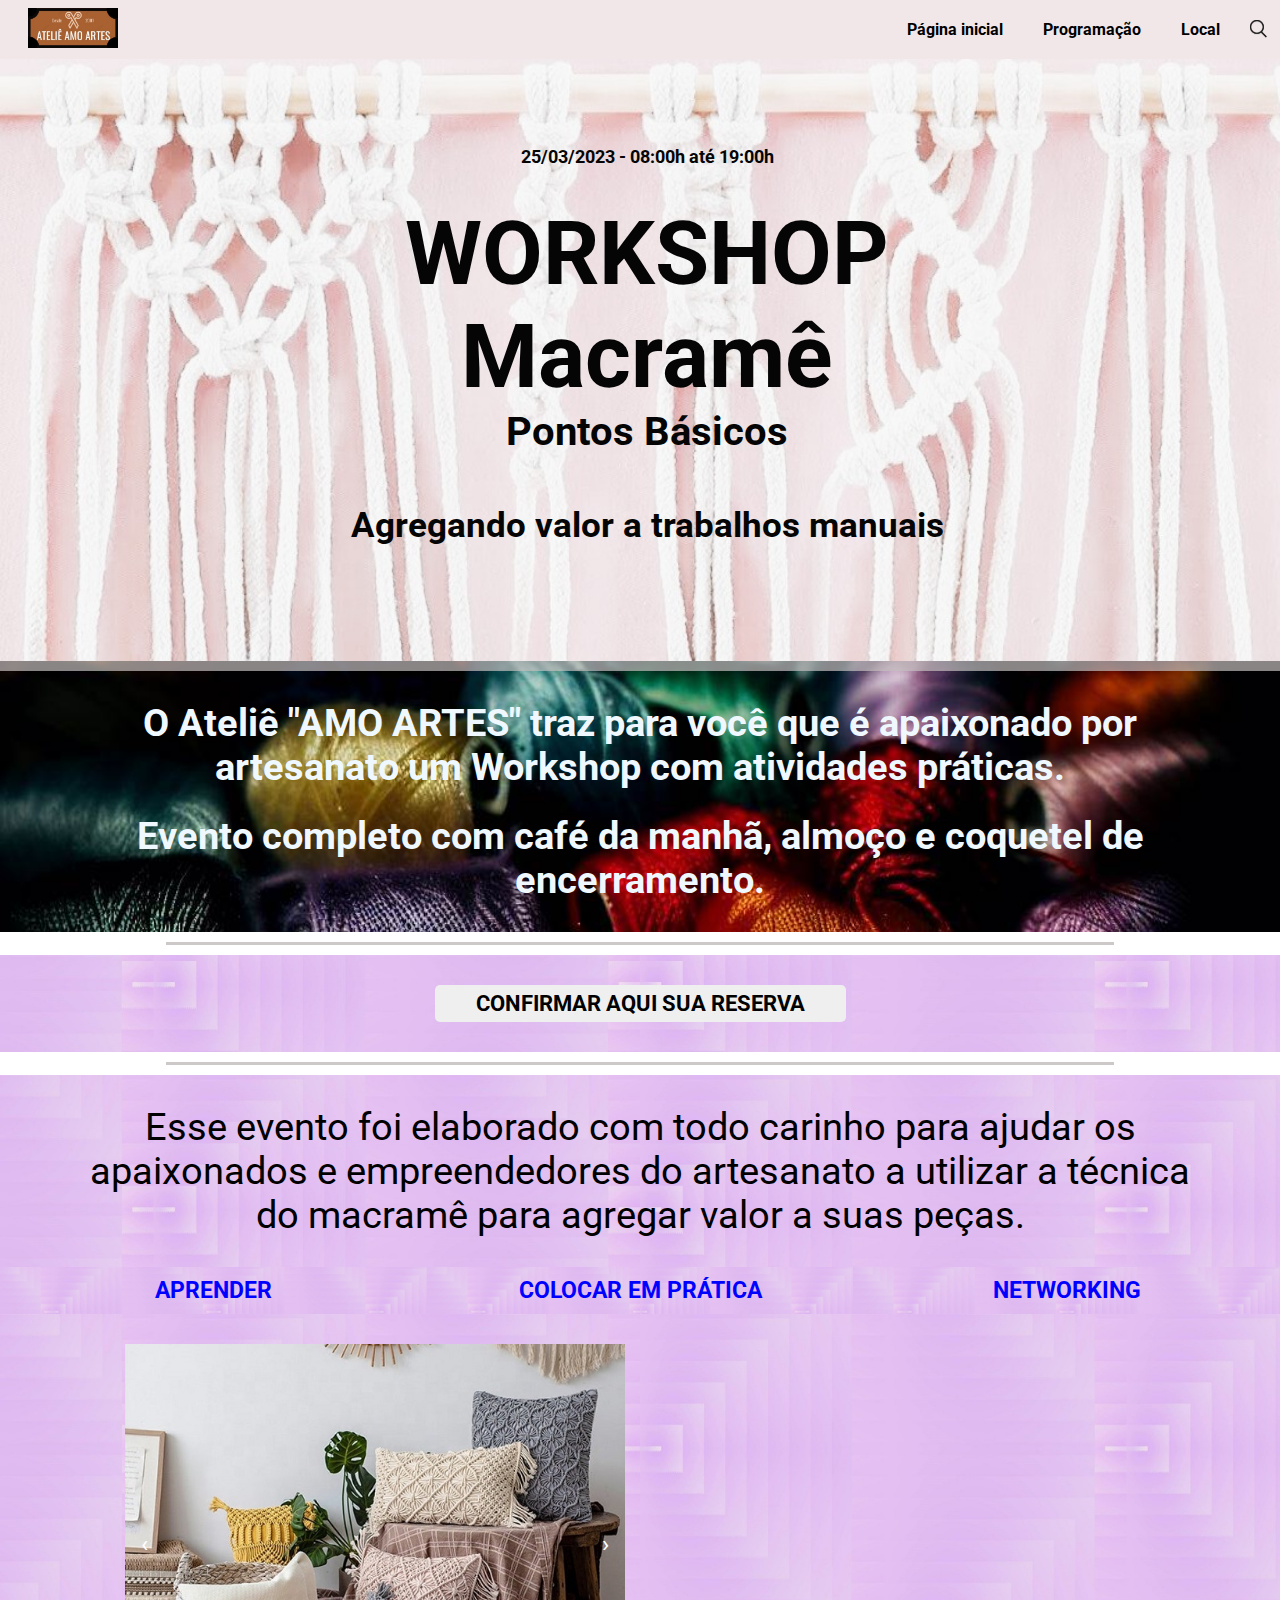
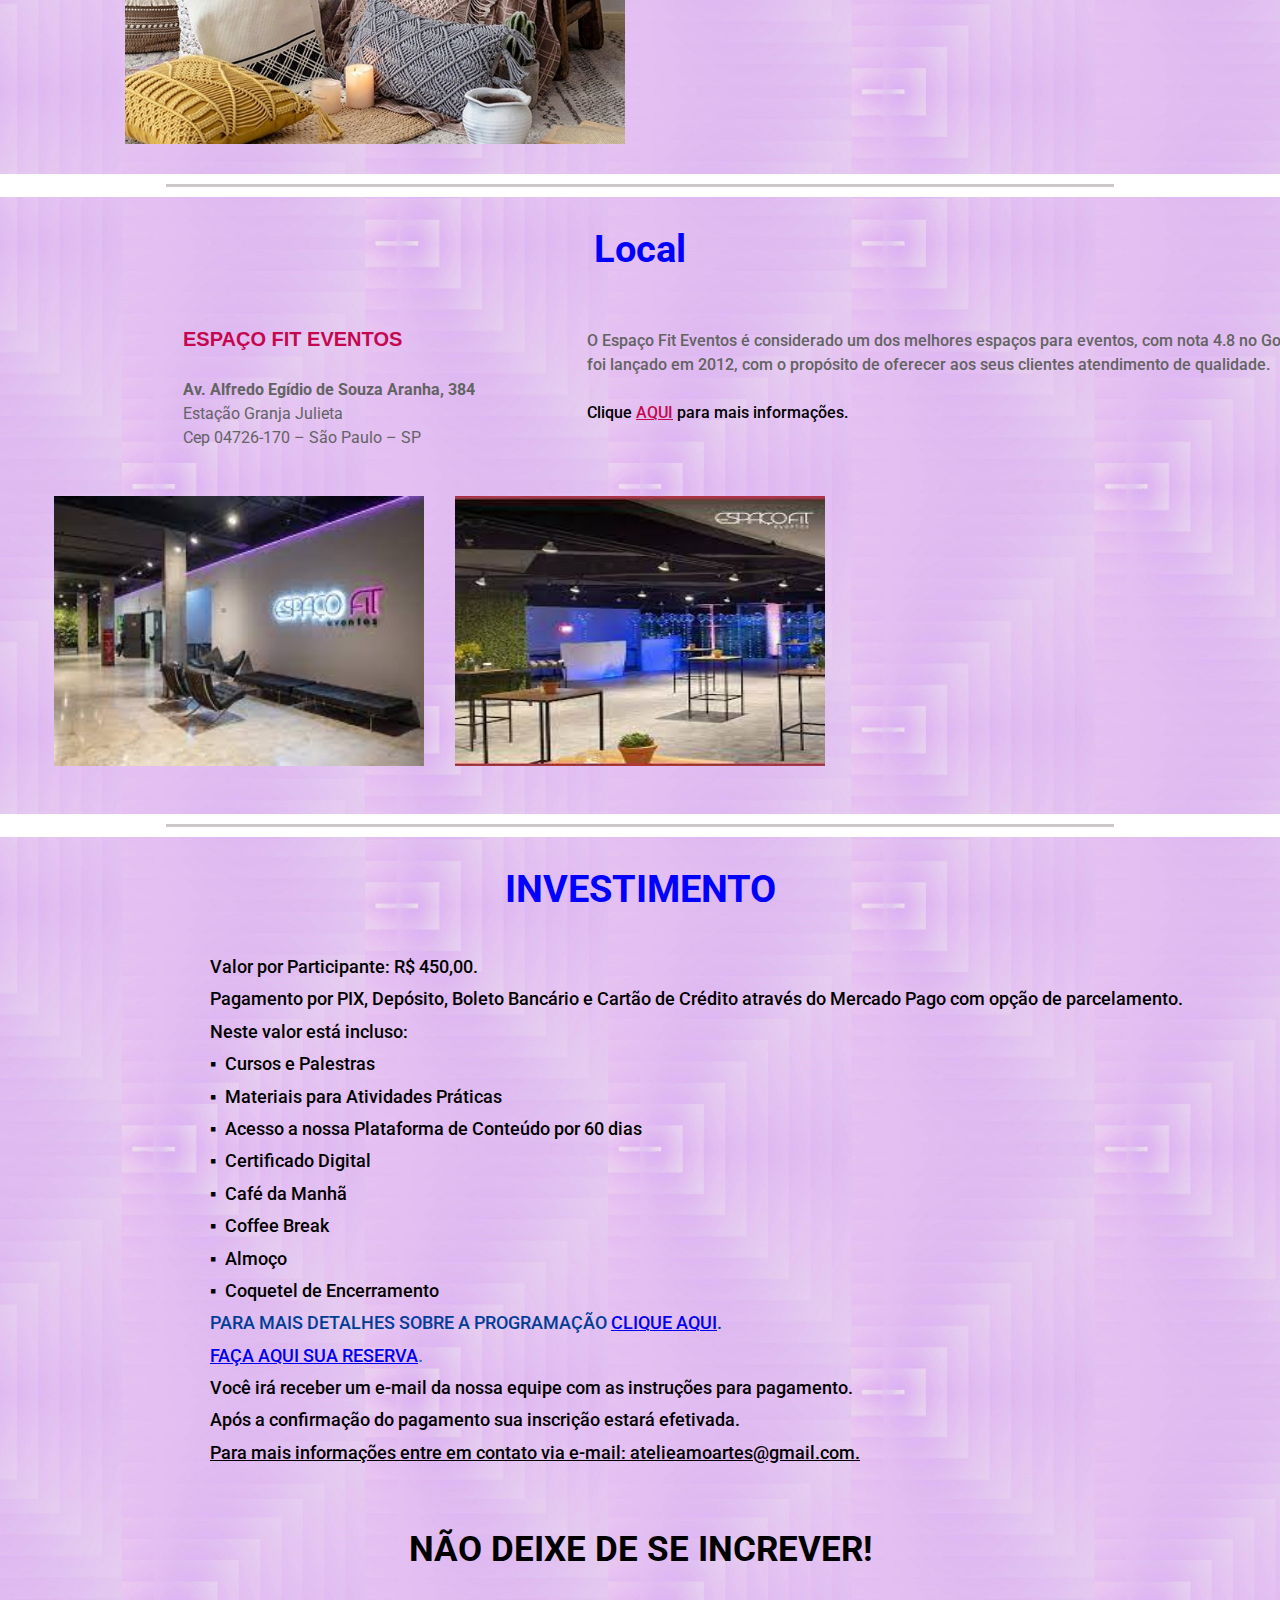
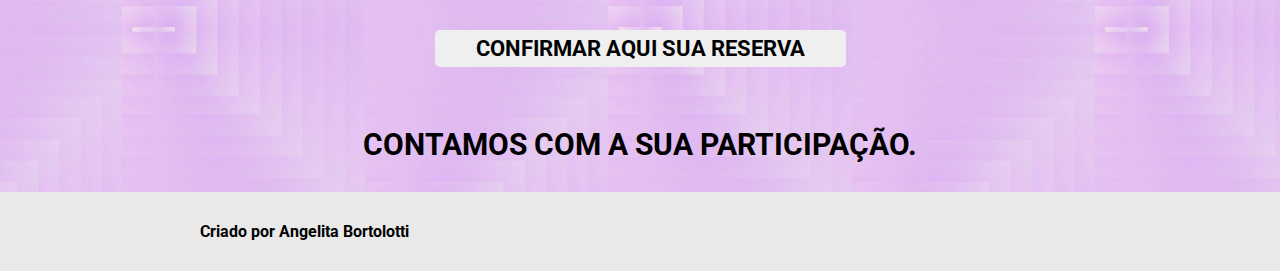
==== index.html @ 6bd465c1 "Update index.html" ====
<!DOCTYPE html>
<html lang="pt-br">
<head>
    <meta charset="UTF-8">
    <meta http-equiv="X-UA-Compatible" content="IE=edge">
    <meta name="viewport" content="width=device-width, initial-scale=1.0">
    <title>workshopmacrame</title>
    <link rel="stylesheet" type="text/css" href="./CSS/CSSindex.css">
    <link rel="preconnect" href="https://fonts.gstatic.com">
    <link href="https://fonts.googleapis.com/css2?family=Roboto:wght@400;700&display=swap" rel="stylesheet">
</head>
    <body>
        <ul class="menu">
          <li class="logo">
            <a href="#"><img src="/Imagem/Logotipo.JPG" alt="Logotipo"></a>
          <li class="lupa">
            <span class="lupaicone"></span>
            <input type="text" class="lupainput" placeholder="Pesquisar">
          </li>
          <li><a href="Index3.html">Local</a></li>
          <li><a href="Index2.html">Programação</a></li>
          <li><a href="#">Página inicial</a></li>
        </ul>
        <script src="/Javascript/IndexMenu.js"></script>
      
      <section>  
        <div class="menu-texto">
          <h4 class="menu-título1">25/03/2023 - 08:00h até 19:00h</h4> 
          <h1 class="menu-título2">WORKSHOP</h1>
          <h1 class="menu-título3">Macramê</h1>
          <h2 class="menu-título4">Pontos Básicos</h2>
          <h3 class="menu-título5">Agregando valor a trabalhos manuais</h3>
        </div>  
      </section>
      
      <section>
        <div class="banner1">
          <p>O Ateliê "AMO ARTES" traz para você que é apaixonado por<br>artesanato um Workshop com atividades práticas.</p>
          <p>Evento completo com café da manhã, almoço e coquetel de<br>encerramento.</p>          
        </div>
      </section>    
      
      <hr>
      
      <section>  
        <div class="banner2">
          <a href="Formulario.html">
          <button class="botao" type="submit">CONFIRMAR AQUI SUA RESERVA</button>
          </a>
        </div>  
      </section>
        
        <hr>
      
      <section>    
        <div class="banner3">
          <p>Esse evento foi elaborado com todo carinho para ajudar os<br>apaixonados e empreendedores do artesanato a utilizar a técnica<br>do macramê para agregar valor a suas peças.</p>
        </div>
       
        <div class="container">
          <div class="title" onclick="toggleContent(1)">APRENDER</div>
          <div class="title" onclick="toggleContent(2)">COLOCAR EM PRÁTICA</div>
          <div class="title" onclick="toggleContent(3)">NETWORKING</div>
        </div>
        
        <div class="content-container">
          <div class="content" id="content1">
            <div class="content-inner">
              <img src="/Imagem/Aprender.JPG" alt="Aprender" class="Aprender">
              <p style="text-decoration: underline;">VAMOS APRENDER OS 7 PRINCIPAIS PONTOS DE MACRAMÊ E COMO APLICAR NO SEU ARTESANATO.</p>
              <br>
              <p>1) Laçada inicial e nó cabeça</p>
              <p>2) Nó duplo, chato ou quadrado</p>
              <p>3) Nó Festonê</p>
              <p>4) Nó meio engate alternante</p>
              <p>5) Nó espiral</p>
              <p>6) Nó infinito</p>
              <p>7) Nó cruzado</p>
            </div>
          </div>
        
          <div class="content" id="content2">
            <div class="content-inner">
              <img src="/Imagem/Pratica.JPG" alt="Pratica" class="Pratica">
              <p style="text-decoration: underline;">VAMOS COLOCAR EM PRÁTICA CADA UM DOS PONTOS. SERÁ DISPONIBILIZADO MATERIAL E MONITORES ESTARÃO DISPONÍVEIS PARA AUXILIÁ-LOS.</p>
              <br>
              <p>VOCÊ TAMBÉM TERÁ ACESSO A UM PORTIFÓLIO ON-LINE COM FOTOS E MATERIAIS DE SUPORTE GRATUITAMENTE PARA CONSULTA E DOWNLOAD DURANTE 60 DIAS.</p>
              <br>
              <p>SERÁ DISPONIBILIZADO UM LINK POR E-MAIL PARA DOWNLOAD DA GRAVAÇÃO DO WORKSHOP.</p>
            </div>
          </div>
        
          <div class="content" id="content3">
            <div class="content-inner">
              <img src="/Imagem/Networking.JPG" alt="Networking" class="Networking">
              <p style="text-decoration: underline;">NESSE EVENTO VOCÊ TERÁ A OPORTUNIDADE DE CONHECER PESSOAS COM O MESMO INTERESSE EM COMUM.</p>
              <br>
              <p>OS PARTICIPANTES TEM A OPORTUNIDADE DE INTERAGIR, DIVIDINDO CONHECIMENTOS ESCLARECENDO DÚVIDAS E NA TROCA DE EXPERIÊNCIAS.</p>
              <br>
              <p>NOSSO OBJETIVO E FAZER DESSE EVENTO UM DIA MUITO AGRADÁVEL E PRODUTIVO.</p>
            </div>
          </div>
        </div>  
      
      <div class="containerfotos">
         <div class="image-container">
          <div class="image-frame">
              <img src="/Imagem/Mostruario1.jpg" alt="Mostruario1" id="Mostruario1" class="active">
              <img src="/Imagem/Mostruario2.jpg" alt="Mostruario2" id="Mostruario2">
              <img src="/Imagem/Mostruario3.jpg" alt="Mostruario3" id="Mostruario3">
              <img src="/Imagem/Mostruario4.jpg" alt="Mostruario4" id="Mostruario4">
              <img src="/Imagem/Mostruario5.jpg" alt="Mostruario5" id="Mostruario5">
              <img src="/Mostruario6.jpg" alt="Mostruario6" id="Mostruario6">
              <button id="previousButton" class="arrow-button">&#8249;</button>
              <button id="nextButton" class="arrow-button">&#8250;</button>
          </div>
         </div>   
          <div class="video-frame">
              <iframe width="500" height="400" src="https://www.youtube.com/embed/BtySaFQrBzg" frameborder="0" allow="accelerometer; autoplay; encrypted-media; gyroscope; picture-in-picture" allowfullscreen></iframe>
          </div>
      </div>
  
      
      </section>
      
        <hr>

      <section>
        <div class="banner4">
          <h2 style="color: blue;font-size: 38px;text-align: center;">Local</h2>
        
         <table> 
          <tr class="localizacao-container">
           <td class="localizacao1">
            <h4>ESPAÇO FIT EVENTOS</h4>
            <br>
            <p1>Av. Alfredo Egídio de Souza Aranha, 384</p1>
            <p>Estação Granja Julieta</p>
            <p>Cep 04726-170 – São Paulo – SP</p>
           </td>

           <td class="localizacao2">
            <p>O Espaço Fit Eventos é considerado um dos melhores espaços para eventos, com nota 4.8 no Google, foi lançado em 2012, com o propósito de oferecer aos seus clientes atendimento de qualidade.</p>
            <br>
            <p2>Clique <a href="Index3.html">AQUI</a> para mais informações.</p2>
           </td>
          </tr>
        </table>

          <div class="localfotos">
           <img src="/Imagem/Local1.jfif" alt="Local1" id="Local1">
           <img src="/Imagem/Local2.jfif" alt="Local2" id="Local2">
           <iframe src="https://www.google.com/maps/embed?pb=!1m18!1m12!1m3!1d3655.246444810152!2d-46.716791385020784!3d-23.631343684648257!2m3!1f0!2f0!3f0!3m2!1i1024!2i768!4f13.1!3m3!1m2!1s0x94ce517d424d4467%3A0x6091ed3703aaf0c4!2sEspa%C3%A7o%20Fit%20Eventos%20-%20Na%C3%A7%C3%B5es%20Unidas!5e0!3m2!1spt-BR!2sbr!4v1686802583160!5m2!1spt-BR!2sbr" width="600" height="450" style="border:0;" allowfullscreen="" loading="lazy" referrerpolicy="no-referrer-when-downgrade" id="mapa1"></iframe>
          </div> 

        </div>
        
      </section>
        <hr>  
      <section>  
        <div class="banner5">
          <h2>INVESTIMENTO</h2>
         <div class="bannertexto5"> 
          <p>Valor por Participante: R$ 450,00.</p>
          <p>Pagamento por PIX, Depósito, Boleto Bancário e Cartão de Crédito através do Mercado Pago com opção de parcelamento.</p>
          <p>Neste valor está incluso:</p>
          <p><span class="marker">Cursos e Palestras</span></p>
          <p><span class="marker">Materiais para Atividades Práticas</span></p>
          <p><span class="marker">Acesso a nossa Plataforma de Conteúdo por 60 dias</span></p>
          <p><span class="marker">Certificado Digital</span></p>
          <p><span class="marker">Café da Manhã</span></p>
          <p><span class="marker">Coffee Break</span></p>
          <p><span class="marker">Almoço</span></p>
          <p><span class="marker">Coquetel de Encerramento</span></p>
          <p><span class="p1">PARA MAIS DETALHES SOBRE A PROGRAMAÇÃO <a href="Index2.html">CLIQUE AQUI</a>.</span></p>
          <p><span class="p2"><a href="Formulario.html">FAÇA AQUI SUA RESERVA</a>.</span></p>
          <p>Você irá receber um e-mail da nossa equipe com as instruções para pagamento.</p>
          <p>Após a confirmação do pagamento sua inscrição estará efetivada.</p>
          <p><span class="p3">Para mais informações entre em contato via e-mail: atelieamoartes@gmail.com.</span></p>
         </div> 
        </div>
      </section>
      
      <section>
        <div class="banner6">
          <h5>NÃO DEIXE DE SE INCREVER!</h5>
          <div class="banner2">
            <a href="Formulario.html">
            <button class="botao" type="submit">CONFIRMAR AQUI SUA RESERVA</button>
            </a>
          </div>
          <h6>CONTAMOS COM A SUA PARTICIPAÇÃO.</h6>
        </div>  
      </section>

      <section>
        <div class="author">
            <h5>Criado por Angelita Bortolotti</h6>
        </div>
      </section>
      
    </body>
</html>
---- CSS/CSSindex.css ----
@import url("https://fonts.googleapis.com/css2?family=Roboto:ital,wght@0,100;0,300;0,400;0,500;0,700;0,900;1,100;1,300;1,400;1,500;1,700;1,900&display=swap");

*{
    margin: 0;
    font-family: 'Roboto', Arial;
}

ul.menu {
    list-style-type: none;
    padding: 0;
    overflow: hidden;
    position: fixed;
    top: 0;
    width: 100%;
    z-index: 9999;
    background-color:#f1e7e8;
    transition: background-color 0.3s ease;
}

ul.menu li {
    float: right;
}
  
ul.menu li a {
    color: #000000;
    display: block;
    text-align: center;
    padding: 20px 20px;
    text-decoration: none;
    font-family: 'Roboto', sans-serif;
    font-weight: bold;
    transition: color 0.3s ease;
}

ul.menu.scrolled li a {
    color: #ffffff;
}
  
ul.menu li.logo {
    float: left;
    padding: 0;
}

ul.menu li.logo a {
    padding: 0;
}

ul.menu li.logo img {
    display: inline-block;
    max-height: 40px;
    max-width: auto;
    padding: 8px 0px 8px 28px;
    vertical-align: middle
}

.lupa {
    display: flex;
    align-items: center;
    margin-right: 10px;
    margin-left: 10px;
    margin-top: 20px;
}

.lupaicone {
    width: 20px;
    height: 20px;
    font-weight: bold;
    background-image: url(/Imagem/Lupa.png);
    background-size: cover;
    cursor: pointer;
}

.lupainput {
    display: none;
    width: 300px;
    padding: 5px;
}

.lupa.active .lupainput {
    display: inline-block;
}


.menu-texto {
    margin-top: 51px;
    padding: 95px 0px 115px 14px;
    background-image: url("/Imagem/BackgroundMenu.jpg");
    background-size: cover;
    position: relative;
    text-align: center;
    color: #050505;
    font-family: 'Roboto', sans-serif;
    font-weight: bold;
    line-height: normal;
}

.menu-título1 {
    font-size: 18px;
    margin-bottom: 35px;
}  

.menu-título2 {
    font-size: 88px;
}

.menu-título3 {
    font-size: 88px;
}

.menu-título4 {
    font-size: 40px;
    margin-bottom: 50px;
}

.menu-título5 {
    font-size: 35px;
}

.banner1 {
    border-top: 10px solid #c4bfbfb2;
    width: 100%;
    list-style-type: none;
    background-image: url("/Imagem/Fundo2.jpeg");
    background-position: center;
    text-align: center;
    background-size: cover;
    font-size: 38px;
    font-weight: bold;
    color:aliceblue;
    padding: 30px 0px 5px 0px;
    line-height: normal;
}

.banner1 p {
  margin-bottom: 25px;
}

.banner2 {
    text-align: center;
    padding: 30px 0px 30px 0px;
    background-image: url("/Imagem/Fundo3.jpg");
    background-position: center;
    background-size: cover;
}

.botao {
  display: inline-block;
  font-size: 22px;
  border: 1px solid transparent;
  padding: 5px 40px 5px 40px;
  border-radius: 5px;
  font-weight: bold;
  cursor: pointer;
  transition: box-shadow 0.3s ease;
}

.botao:hover {
  box-shadow: 0 4px 8px rgba(0, 0, 0, 0.2);
}

.banner3 {
    padding: 30px;
    text-align: center;
    font-size: 38px;
    line-height: normal;
    background-image: url("/Imagem/Fundo3.jpg");
    background-size: cover;
          
}

.container {
    display: flex;
}
  
  .title {
    flex: 1;
    padding: 10px;
    text-align: center;
    font-size: 17pt;
    color: #0000ff;
    font-family: 'Roboto', sans-serif;
    font-weight: bold;
    vertical-align: baseline;
    background-image: url("/Imagem/Fundo3.jpg");
    background-size: cover;
    cursor: pointer;
}
  
.content-container {
    display: flex;
    justify-content: space-between;
}
  
.content {
    flex: 1;
    padding: 10px;
    text-align: left;
    background-image: url("/Imagem/Fundo3.jpg");
    background-size: cover;
    display: none;
}
  
  .content-inner {
    max-width: 100%; /* Define a largura máxima para que o conteúdo não ultrapasse o espaço do título */
}

.containerfotos {
    display: flex;
    justify-content: center;
    align-items: center;
    background-image: url("/Imagem/Fundo3.jpg");
    background-size: cover;
    padding: 30px;
}

.image-container,
.video-container {
    margin-right: 30px;
}

.image-frame {
    width: 500px;
    height: 400px;
    position: relative;
    overflow: hidden;
}

.image-frame img {
    display: none;
    width: 100%;
    height: 100%;
    object-fit: cover;
}

.image-frame img.active {
    display: block;
}

#previousButton,
#nextButton {
    position: absolute;
    top: 50%;
    transform: translateY(-50%);
    background-color: transparent;
    border: none;
    font-size: 24px;
    color: white;
    cursor: pointer;
}

#previousButton {
    left: 10px;
}

#nextButton {
    right: 10px;
}

.video-frame {
    width: 500px;
    height: 400px;
}

.arrow-button {
    cursor: pointer;
}

.banner4 {
    list-style-type: none;
    text-align: center;
    overflow: hidden;
    line-height: normal;
    background-image: url("/Imagem/Fundo3.jpg");
    background-position: center;
    background-size: cover;
    font-size: 20px;
    padding: 30px;
}

table {
    width: 1300px;
    height: 100px;
    padding: 50px 0px 30px 150px;
}

.localizacao1 {
    width: 400px;
    color: #636363;
    font-family: Roboto, Arial;
    font-size: 16px;
    text-align: left;
    vertical-align: text-top;
    line-height: 1.5;
}

.localizacao1 h4 {
    color: #c4074e;
    font-family: Arial;
    font-size: 20px;
    font-weight: 700;
}

.localizacao1 p1 {
    font-weight: 700;
}

.localizacao2 {
    text-align: left;
    color: #636363;
    font-family: Roboto, Arial;
    font-size: 16px;
    font-weight: 500;
    line-height: 1.5;
    vertical-align: text-top;
}

.localizacao2 p2 {
    color: #000000;
}

.localizacao2 p2 a {
    color: #c4074e; 
}

#mapa1,
#Local1,
#Local2  {
    width: 370px;
    height: 270px;
    padding: 13px;
}

.banner5 {
    list-style-type: none;
    text-align: left;
    overflow: hidden;
    background-image: url("/Imagem/Fundo3.jpg");
    background-position: center;
    background-size: cover;
    font-size: 16px;
    padding: 30px;
}

.banner5 h2 {
    color: blue;
    font-size: 38px;
    text-align: center;
    margin-bottom: 40px;
}
 
.bannertexto5 {
    color:#000000;
    font-size: 18px;
    text-align: left;
    font-family: Roboto, Arial;
    font-weight: 500;
    padding: 0px 0px 0px 180px;
    line-height: 1.8;
}

.marker::before {
    content: "▪";
    margin-right: 0.5em;
}

.p1 {
    color:#003e96
}

.p2 {
    color:#1e73be
}

.p3 {
    text-decoration: underline
}

.banner6 {
    list-style-type: none;
    text-align: center;
    overflow: hidden;
    line-height: normal;
    background-image: url("/Imagem/Fundo3.jpg");
    background-position: center;
    background-size: cover;
    font-family: Roboto, Arial;
    font-weight: 700;
}

.banner6 h5 {
    font-size: 35px;
    padding: 30px 0px 30px 0px;
}

.banner6 h6 {
    font-size: 30px;
    padding: 30px 0px 30px 0px;
}

hr {
    border: 5px;
    border-top: 3px solid #c4bfbfd6;
    width: 74%;
    margin: 10px auto;
}

.author {
    font-size: 19px;
    text-align: left;
    padding: 30px 200px 30px 200px;
    background-color: #e9e9e9;
}
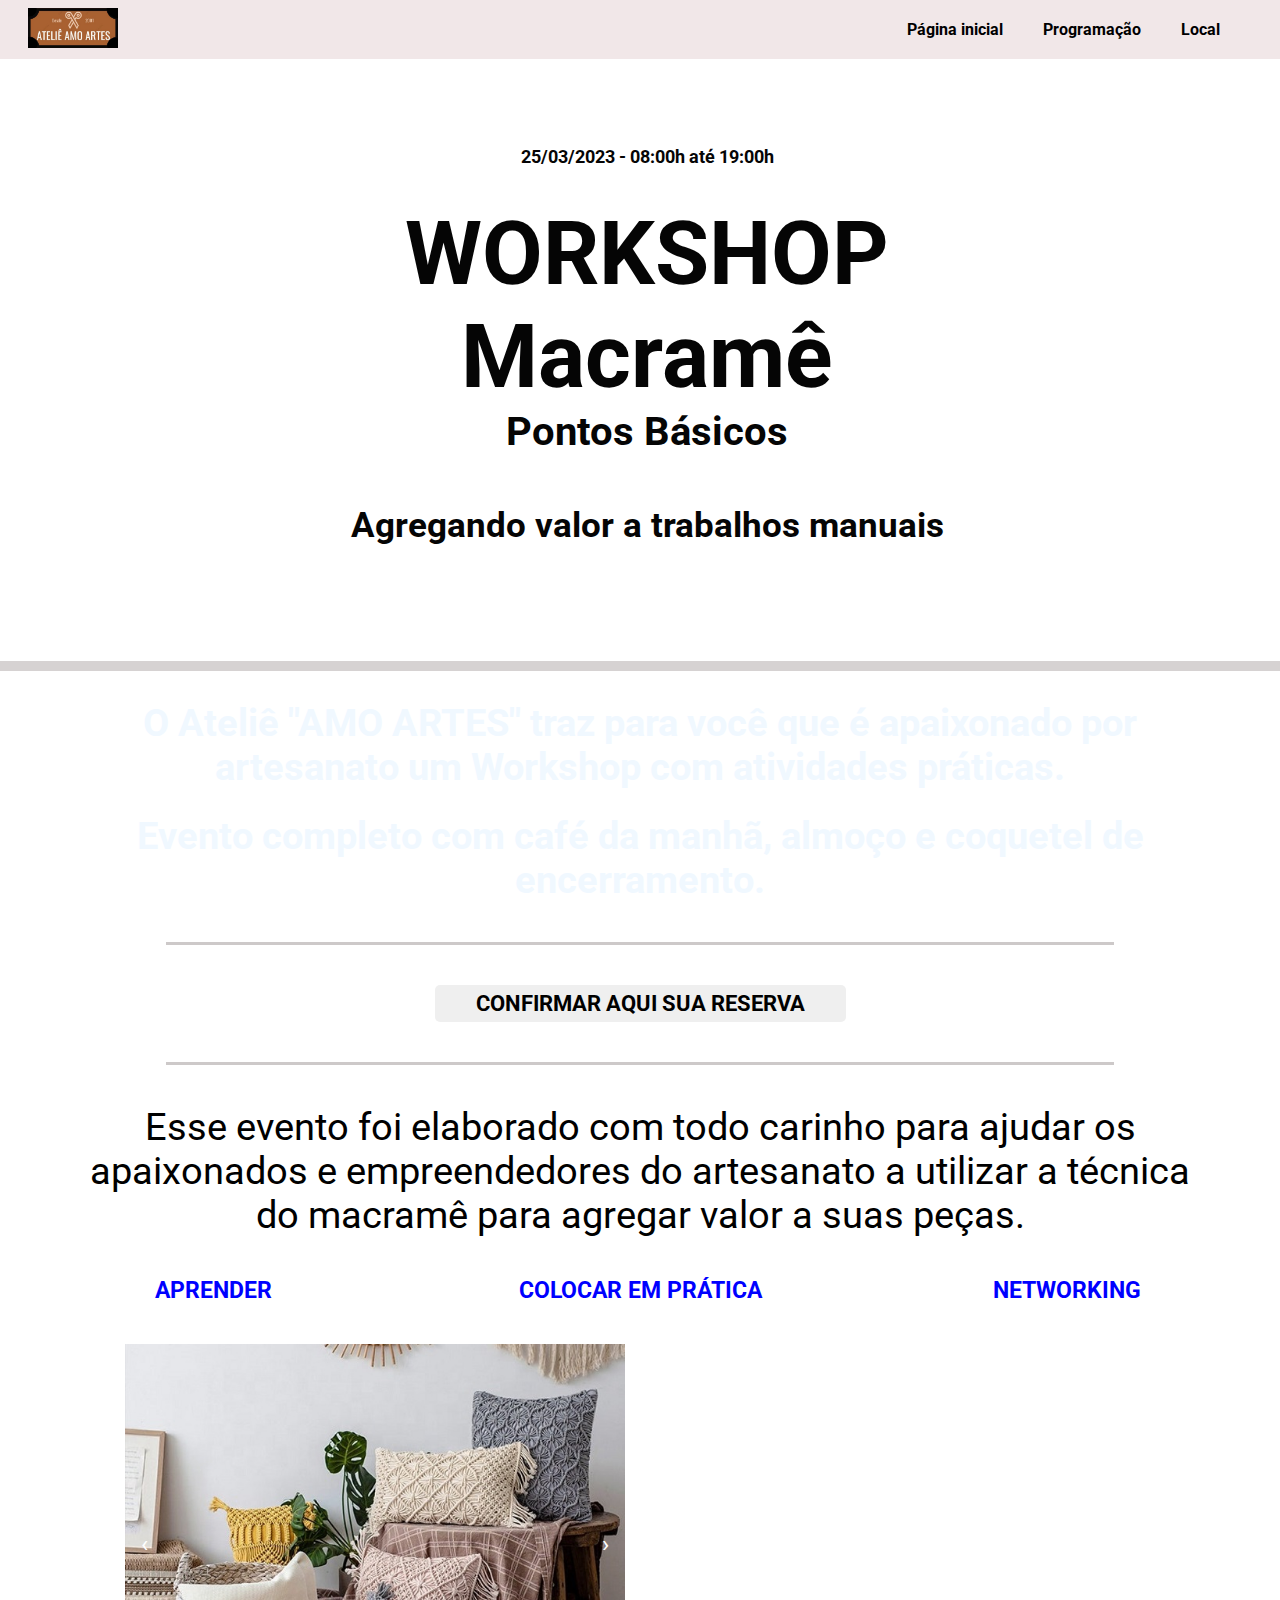
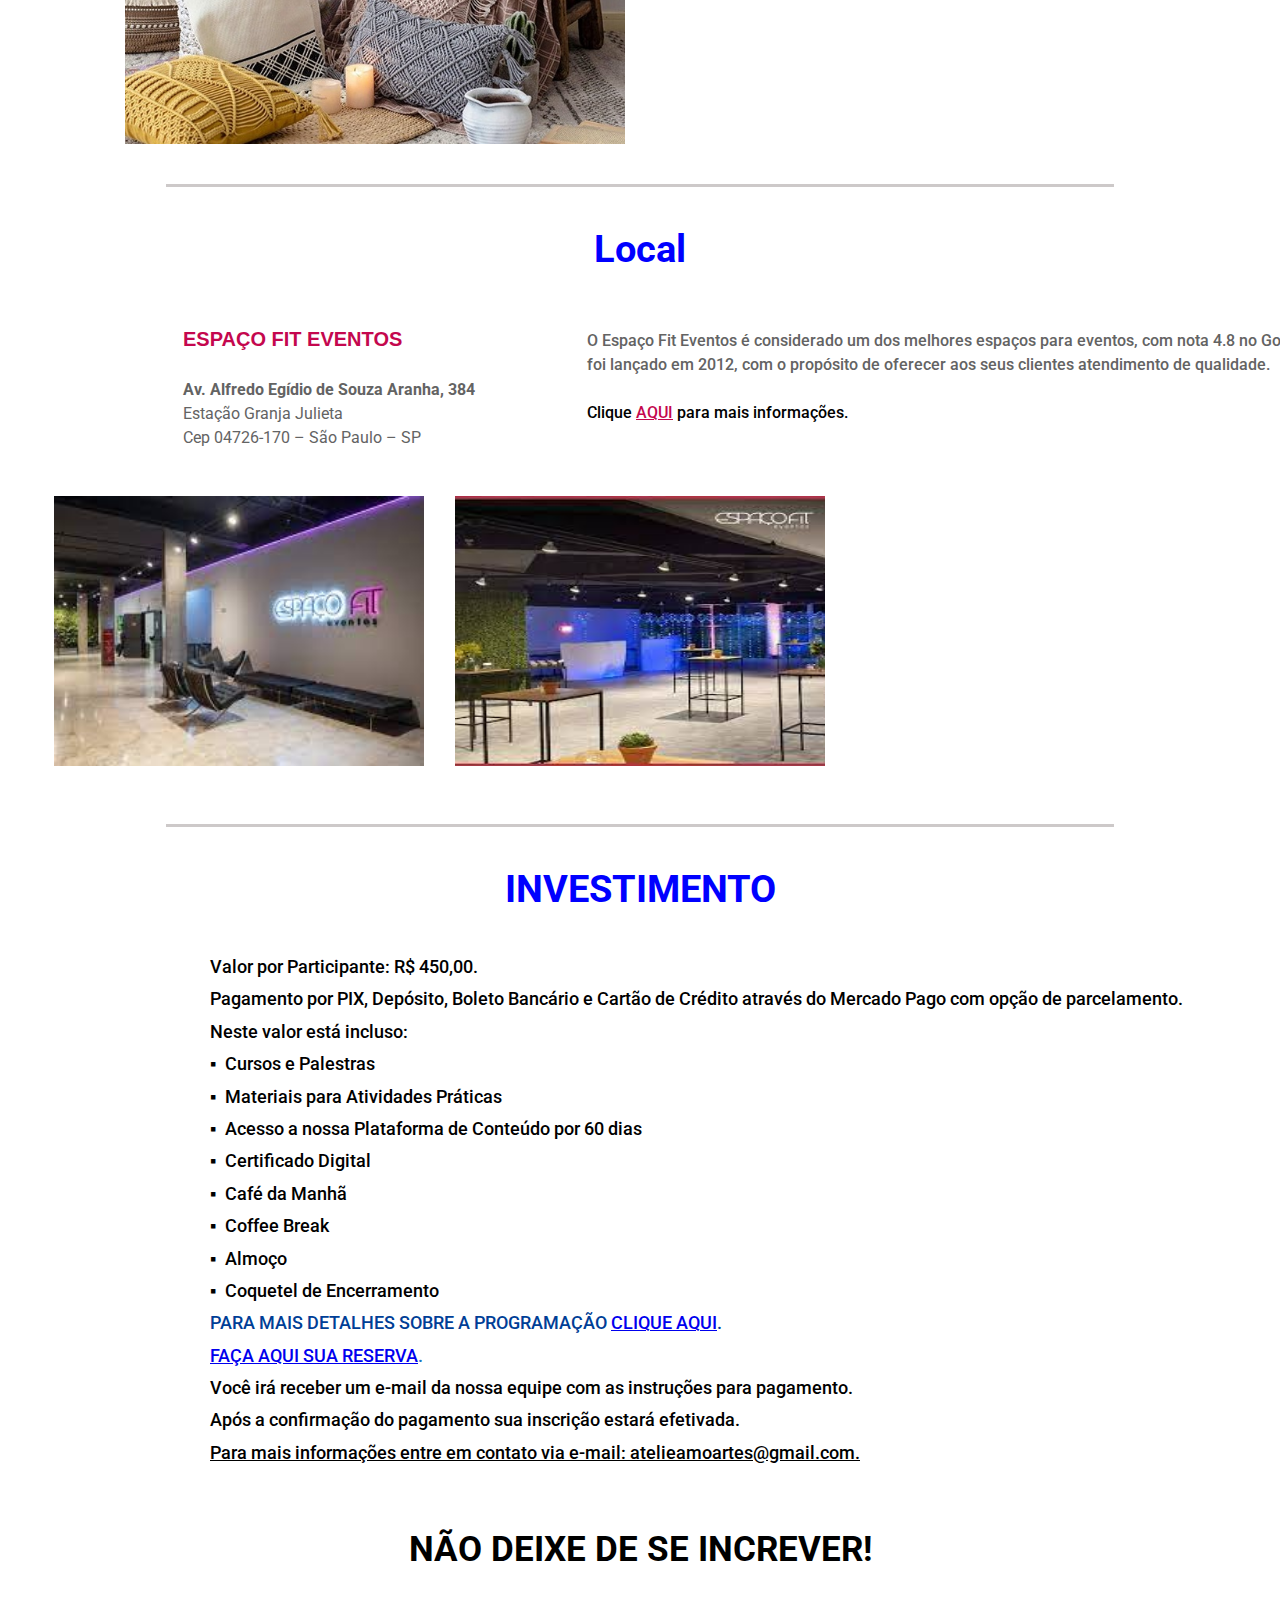
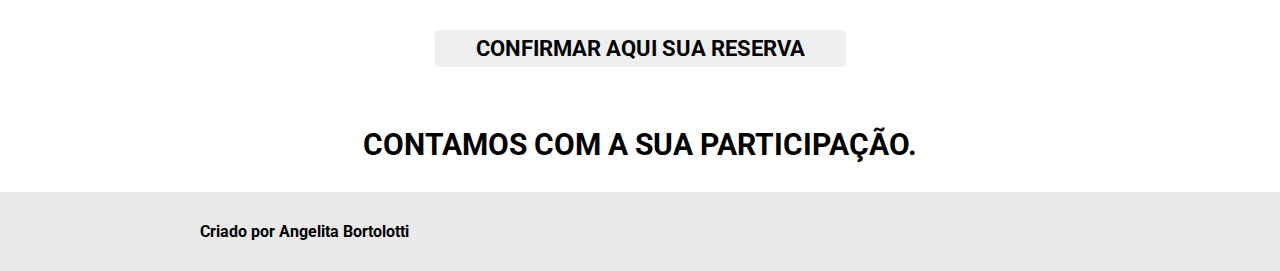
==== commit 7e0d881e: "Update index.html" ====
--- a/index.html
+++ b/index.html
@@ -12,7 +12,7 @@
     <body>
         <ul class="menu">
           <li class="logo">
-            <a href="#"><img src="/Imagem/Logotipo.JPG" alt="Logotipo"></a>
+            <a href="#"><img src="./Imagem/Logotipo.JPG" alt="Logotipo"></a>
           <li class="lupa">
             <span class="lupaicone"></span>
             <input type="text" class="lupainput" placeholder="Pesquisar">
@@ -21,7 +21,7 @@
           <li><a href="Index2.html">Programação</a></li>
           <li><a href="#">Página inicial</a></li>
         </ul>
-        <script src="/Javascript/IndexMenu.js"></script>
+        <script src="./Javascript/IndexMenu.js"></script>
       
       <section>  
         <div class="menu-texto">
@@ -66,7 +66,7 @@
         <div class="content-container">
           <div class="content" id="content1">
             <div class="content-inner">
-              <img src="/Imagem/Aprender.JPG" alt="Aprender" class="Aprender">
+              <img src="./Imagem/Aprender.JPG" alt="Aprender" class="Aprender">
               <p style="text-decoration: underline;">VAMOS APRENDER OS 7 PRINCIPAIS PONTOS DE MACRAMÊ E COMO APLICAR NO SEU ARTESANATO.</p>
               <br>
               <p>1) Laçada inicial e nó cabeça</p>
@@ -81,7 +81,7 @@
         
           <div class="content" id="content2">
             <div class="content-inner">
-              <img src="/Imagem/Pratica.JPG" alt="Pratica" class="Pratica">
+              <img src="./Imagem/Pratica.JPG" alt="Pratica" class="Pratica">
               <p style="text-decoration: underline;">VAMOS COLOCAR EM PRÁTICA CADA UM DOS PONTOS. SERÁ DISPONIBILIZADO MATERIAL E MONITORES ESTARÃO DISPONÍVEIS PARA AUXILIÁ-LOS.</p>
               <br>
               <p>VOCÊ TAMBÉM TERÁ ACESSO A UM PORTIFÓLIO ON-LINE COM FOTOS E MATERIAIS DE SUPORTE GRATUITAMENTE PARA CONSULTA E DOWNLOAD DURANTE 60 DIAS.</p>
@@ -92,7 +92,7 @@
         
           <div class="content" id="content3">
             <div class="content-inner">
-              <img src="/Imagem/Networking.JPG" alt="Networking" class="Networking">
+              <img src="./Imagem/Networking.JPG" alt="Networking" class="Networking">
               <p style="text-decoration: underline;">NESSE EVENTO VOCÊ TERÁ A OPORTUNIDADE DE CONHECER PESSOAS COM O MESMO INTERESSE EM COMUM.</p>
               <br>
               <p>OS PARTICIPANTES TEM A OPORTUNIDADE DE INTERAGIR, DIVIDINDO CONHECIMENTOS ESCLARECENDO DÚVIDAS E NA TROCA DE EXPERIÊNCIAS.</p>
@@ -105,12 +105,12 @@
       <div class="containerfotos">
          <div class="image-container">
           <div class="image-frame">
-              <img src="/Imagem/Mostruario1.jpg" alt="Mostruario1" id="Mostruario1" class="active">
-              <img src="/Imagem/Mostruario2.jpg" alt="Mostruario2" id="Mostruario2">
-              <img src="/Imagem/Mostruario3.jpg" alt="Mostruario3" id="Mostruario3">
-              <img src="/Imagem/Mostruario4.jpg" alt="Mostruario4" id="Mostruario4">
-              <img src="/Imagem/Mostruario5.jpg" alt="Mostruario5" id="Mostruario5">
-              <img src="/Mostruario6.jpg" alt="Mostruario6" id="Mostruario6">
+              <img src="./Imagem/Mostruario1.jpg" alt="Mostruario1" id="Mostruario1" class="active">
+              <img src="./Imagem/Mostruario2.jpg" alt="Mostruario2" id="Mostruario2">
+              <img src="./Imagem/Mostruario3.jpg" alt="Mostruario3" id="Mostruario3">
+              <img src="./Imagem/Mostruario4.jpg" alt="Mostruario4" id="Mostruario4">
+              <img src="./Imagem/Mostruario5.jpg" alt="Mostruario5" id="Mostruario5">
+              <img src="./Imagem/Mostruario6.jpg" alt="Mostruario6" id="Mostruario6">
               <button id="previousButton" class="arrow-button">&#8249;</button>
               <button id="nextButton" class="arrow-button">&#8250;</button>
           </div>
@@ -148,8 +148,8 @@
         </table>
 
           <div class="localfotos">
-           <img src="/Imagem/Local1.jfif" alt="Local1" id="Local1">
-           <img src="/Imagem/Local2.jfif" alt="Local2" id="Local2">
+           <img src="./Imagem/Local1.jfif" alt="Local1" id="Local1">
+           <img src="./Imagem/Local2.jfif" alt="Local2" id="Local2">
            <iframe src="https://www.google.com/maps/embed?pb=!1m18!1m12!1m3!1d3655.246444810152!2d-46.716791385020784!3d-23.631343684648257!2m3!1f0!2f0!3f0!3m2!1i1024!2i768!4f13.1!3m3!1m2!1s0x94ce517d424d4467%3A0x6091ed3703aaf0c4!2sEspa%C3%A7o%20Fit%20Eventos%20-%20Na%C3%A7%C3%B5es%20Unidas!5e0!3m2!1spt-BR!2sbr!4v1686802583160!5m2!1spt-BR!2sbr" width="600" height="450" style="border:0;" allowfullscreen="" loading="lazy" referrerpolicy="no-referrer-when-downgrade" id="mapa1"></iframe>
           </div> 
 
--- a/CSS/CSSindex.css
+++ b/CSS/CSSindex.css
@@ -65,7 +65,7 @@
     width: 20px;
     height: 20px;
     font-weight: bold;
-    background-image: url(/Imagem/Lupa.png);
+    background-image: url(./Imagem/Lupa.png);
     background-size: cover;
     cursor: pointer;
 }
@@ -84,7 +84,7 @@
 .menu-texto {
     margin-top: 51px;
     padding: 95px 0px 115px 14px;
-    background-image: url("/Imagem/BackgroundMenu.jpg");
+    background-image: url("./Imagem/BackgroundMenu.jpg");
     background-size: cover;
     position: relative;
     text-align: center;
@@ -120,7 +120,7 @@
     border-top: 10px solid #c4bfbfb2;
     width: 100%;
     list-style-type: none;
-    background-image: url("/Imagem/Fundo2.jpeg");
+    background-image: url("./Imagem/Fundo2.jpeg");
     background-position: center;
     text-align: center;
     background-size: cover;
@@ -138,7 +138,7 @@
 .banner2 {
     text-align: center;
     padding: 30px 0px 30px 0px;
-    background-image: url("/Imagem/Fundo3.jpg");
+    background-image: url("./Imagem/Fundo3.jpg");
     background-position: center;
     background-size: cover;
 }
@@ -163,7 +163,7 @@
     text-align: center;
     font-size: 38px;
     line-height: normal;
-    background-image: url("/Imagem/Fundo3.jpg");
+    background-image: url("./Imagem/Fundo3.jpg");
     background-size: cover;
           
 }
@@ -181,7 +181,7 @@
     font-family: 'Roboto', sans-serif;
     font-weight: bold;
     vertical-align: baseline;
-    background-image: url("/Imagem/Fundo3.jpg");
+    background-image: url("./Imagem/Fundo3.jpg");
     background-size: cover;
     cursor: pointer;
 }
@@ -195,20 +195,20 @@
     flex: 1;
     padding: 10px;
     text-align: left;
-    background-image: url("/Imagem/Fundo3.jpg");
+    background-image: url("./Imagem/Fundo3.jpg");
     background-size: cover;
     display: none;
 }
   
   .content-inner {
-    max-width: 100%; /* Define a largura máxima para que o conteúdo não ultrapasse o espaço do título */
+    max-width: 100%;
 }
 
 .containerfotos {
     display: flex;
     justify-content: center;
     align-items: center;
-    background-image: url("/Imagem/Fundo3.jpg");
+    background-image: url("./Imagem/Fundo3.jpg");
     background-size: cover;
     padding: 30px;
 }
@@ -270,7 +270,7 @@
     text-align: center;
     overflow: hidden;
     line-height: normal;
-    background-image: url("/Imagem/Fundo3.jpg");
+    background-image: url("./Imagem/Fundo3.jpg");
     background-position: center;
     background-size: cover;
     font-size: 20px;
@@ -334,7 +334,7 @@
     list-style-type: none;
     text-align: left;
     overflow: hidden;
-    background-image: url("/Imagem/Fundo3.jpg");
+    background-image: url("./Imagem/Fundo3.jpg");
     background-position: center;
     background-size: cover;
     font-size: 16px;
@@ -380,7 +380,7 @@
     text-align: center;
     overflow: hidden;
     line-height: normal;
-    background-image: url("/Imagem/Fundo3.jpg");
+    background-image: url("./Imagem/Fundo3.jpg");
     background-position: center;
     background-size: cover;
     font-family: Roboto, Arial;
@@ -409,4 +409,4 @@
     text-align: left;
     padding: 30px 200px 30px 200px;
     background-color: #e9e9e9;
-}+}
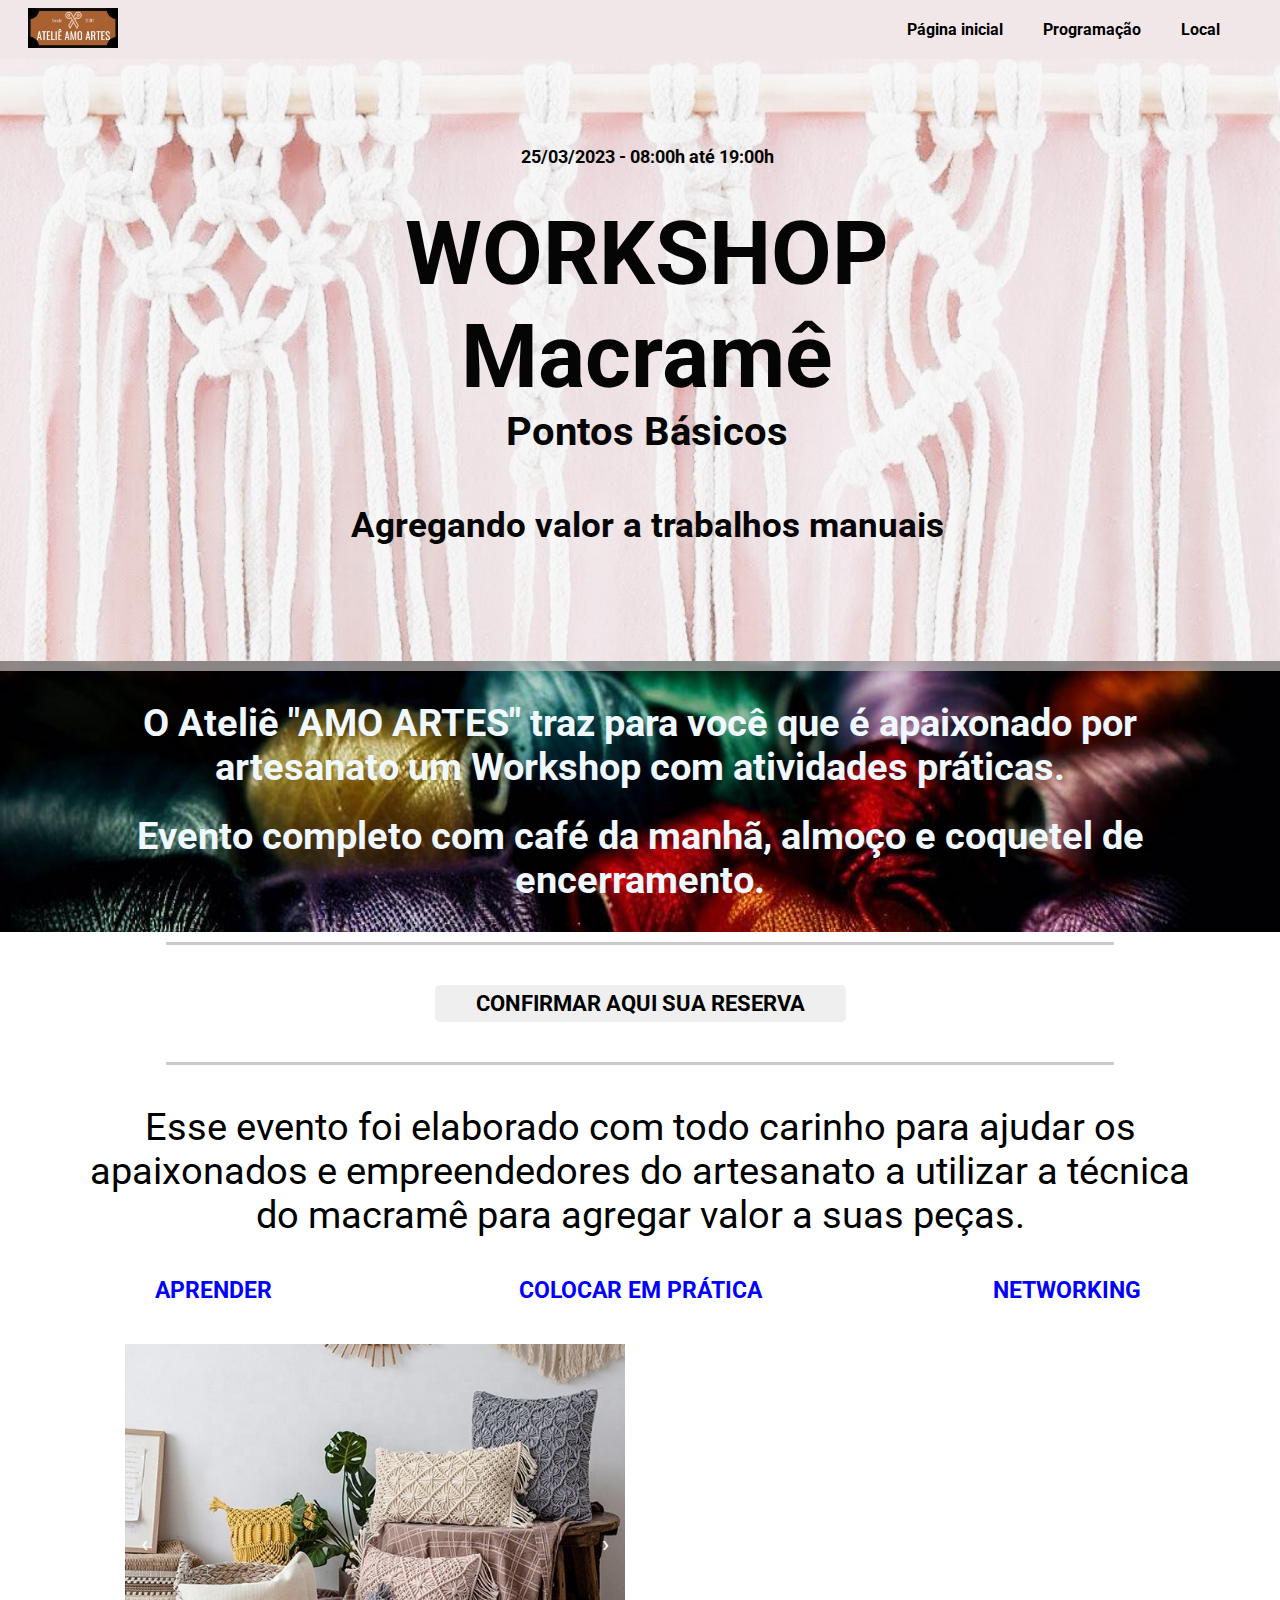
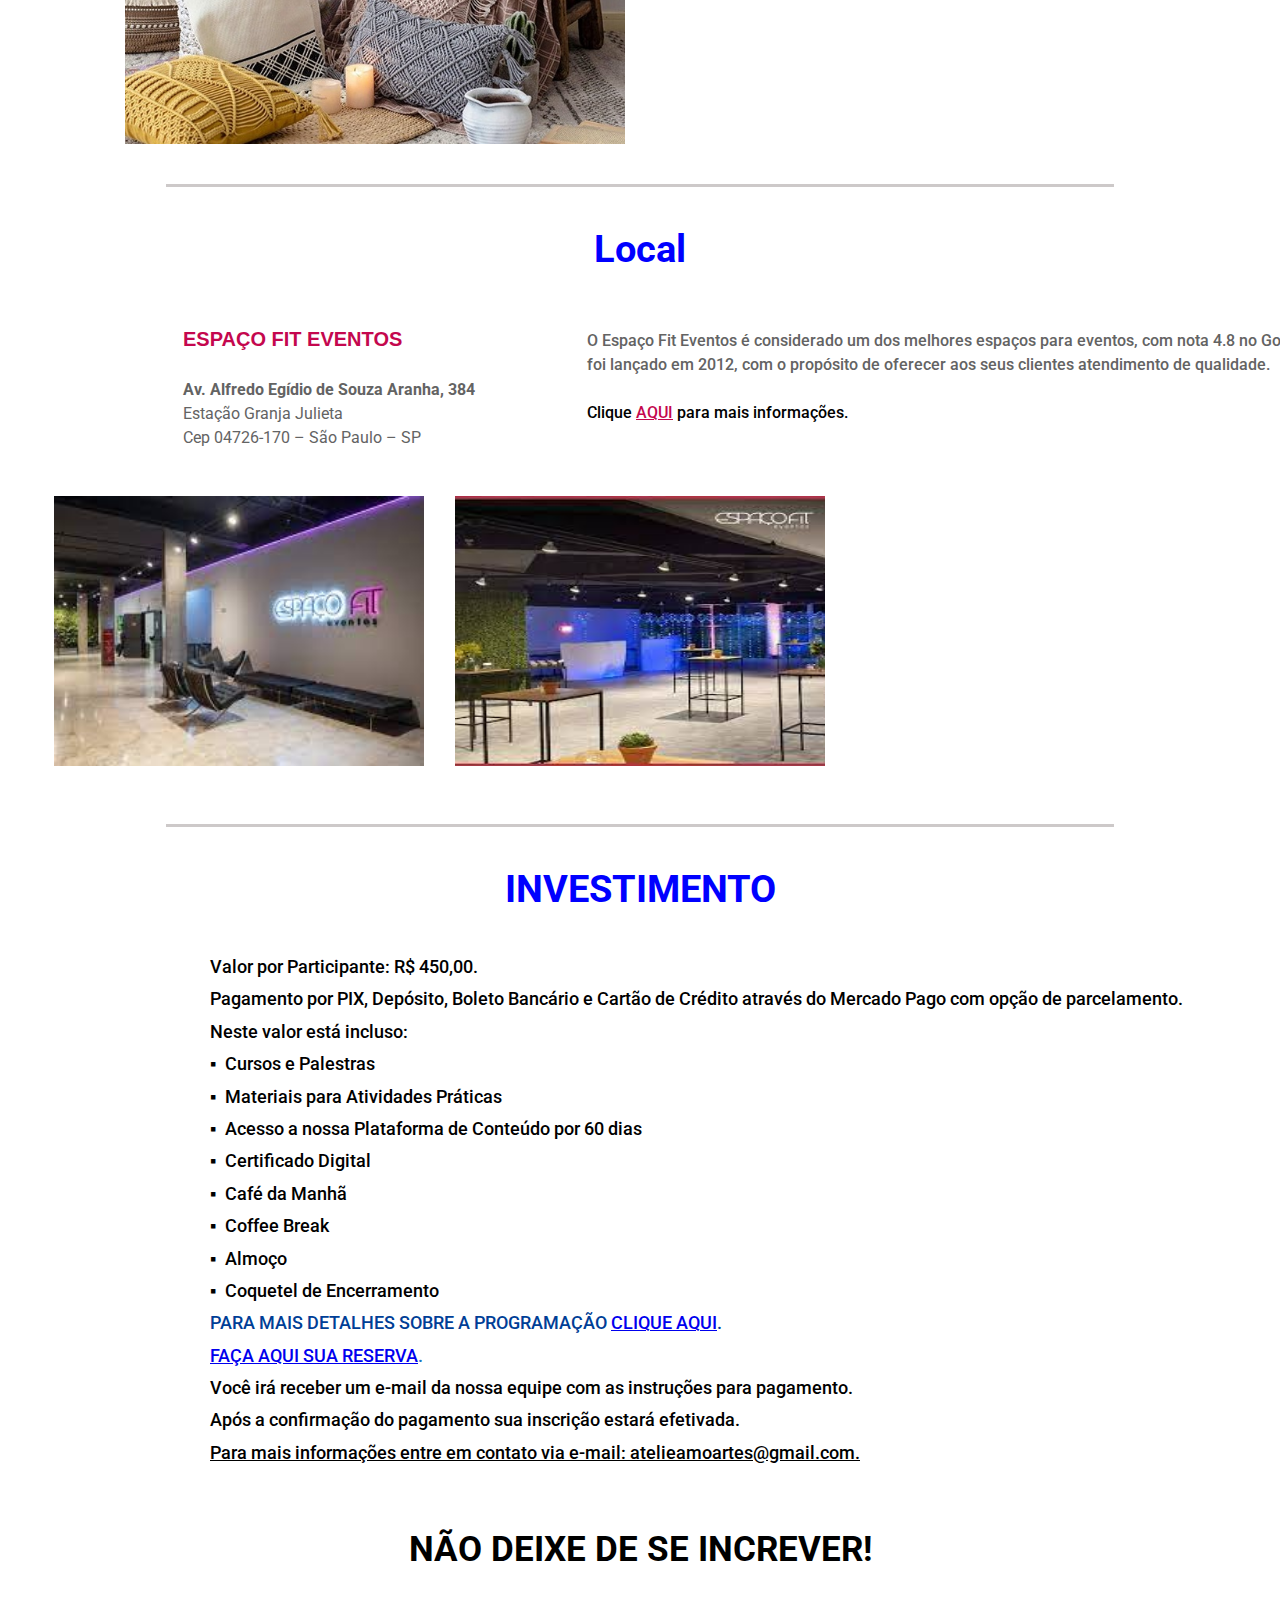
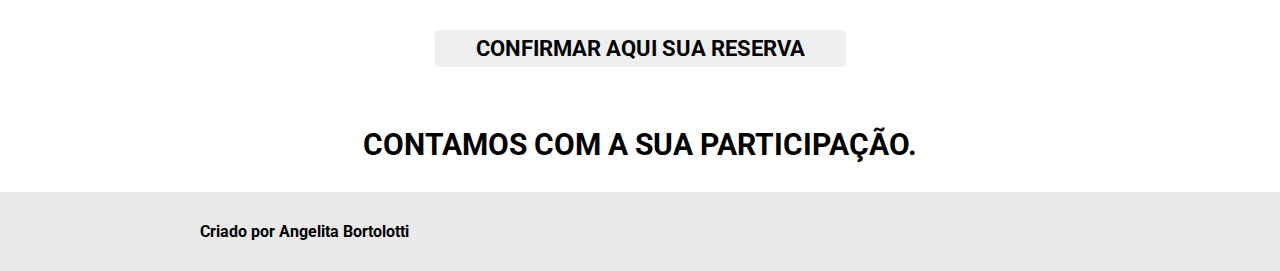
==== commit c0620995: "Update index.html" ====
--- a/index.html
+++ b/index.html
@@ -5,7 +5,7 @@
     <meta http-equiv="X-UA-Compatible" content="IE=edge">
     <meta name="viewport" content="width=device-width, initial-scale=1.0">
     <title>workshopmacrame</title>
-    <link rel="stylesheet" type="text/css" href="./CSS/CSSindex.css">
+    <link rel="stylesheet" type="text/css" href="../CSS/CSSindex.css">
     <link rel="preconnect" href="https://fonts.gstatic.com">
     <link href="https://fonts.googleapis.com/css2?family=Roboto:wght@400;700&display=swap" rel="stylesheet">
 </head>
--- a/CSS/CSSindex.css
+++ b/CSS/CSSindex.css
@@ -65,7 +65,7 @@
     width: 20px;
     height: 20px;
     font-weight: bold;
-    background-image: url(./Imagem/Lupa.png);
+    background-image: url(./main/Imagem/Lupa.png);
     background-size: cover;
     cursor: pointer;
 }
@@ -84,7 +84,7 @@
 .menu-texto {
     margin-top: 51px;
     padding: 95px 0px 115px 14px;
-    background-image: url("./Imagem/BackgroundMenu.jpg");
+    background-image: url("/Imagem/BackgroundMenu.jpg");
     background-size: cover;
     position: relative;
     text-align: center;
@@ -120,7 +120,7 @@
     border-top: 10px solid #c4bfbfb2;
     width: 100%;
     list-style-type: none;
-    background-image: url("./Imagem/Fundo2.jpeg");
+    background-image: url("/Imagem/Fundo2.jpeg");
     background-position: center;
     text-align: center;
     background-size: cover;
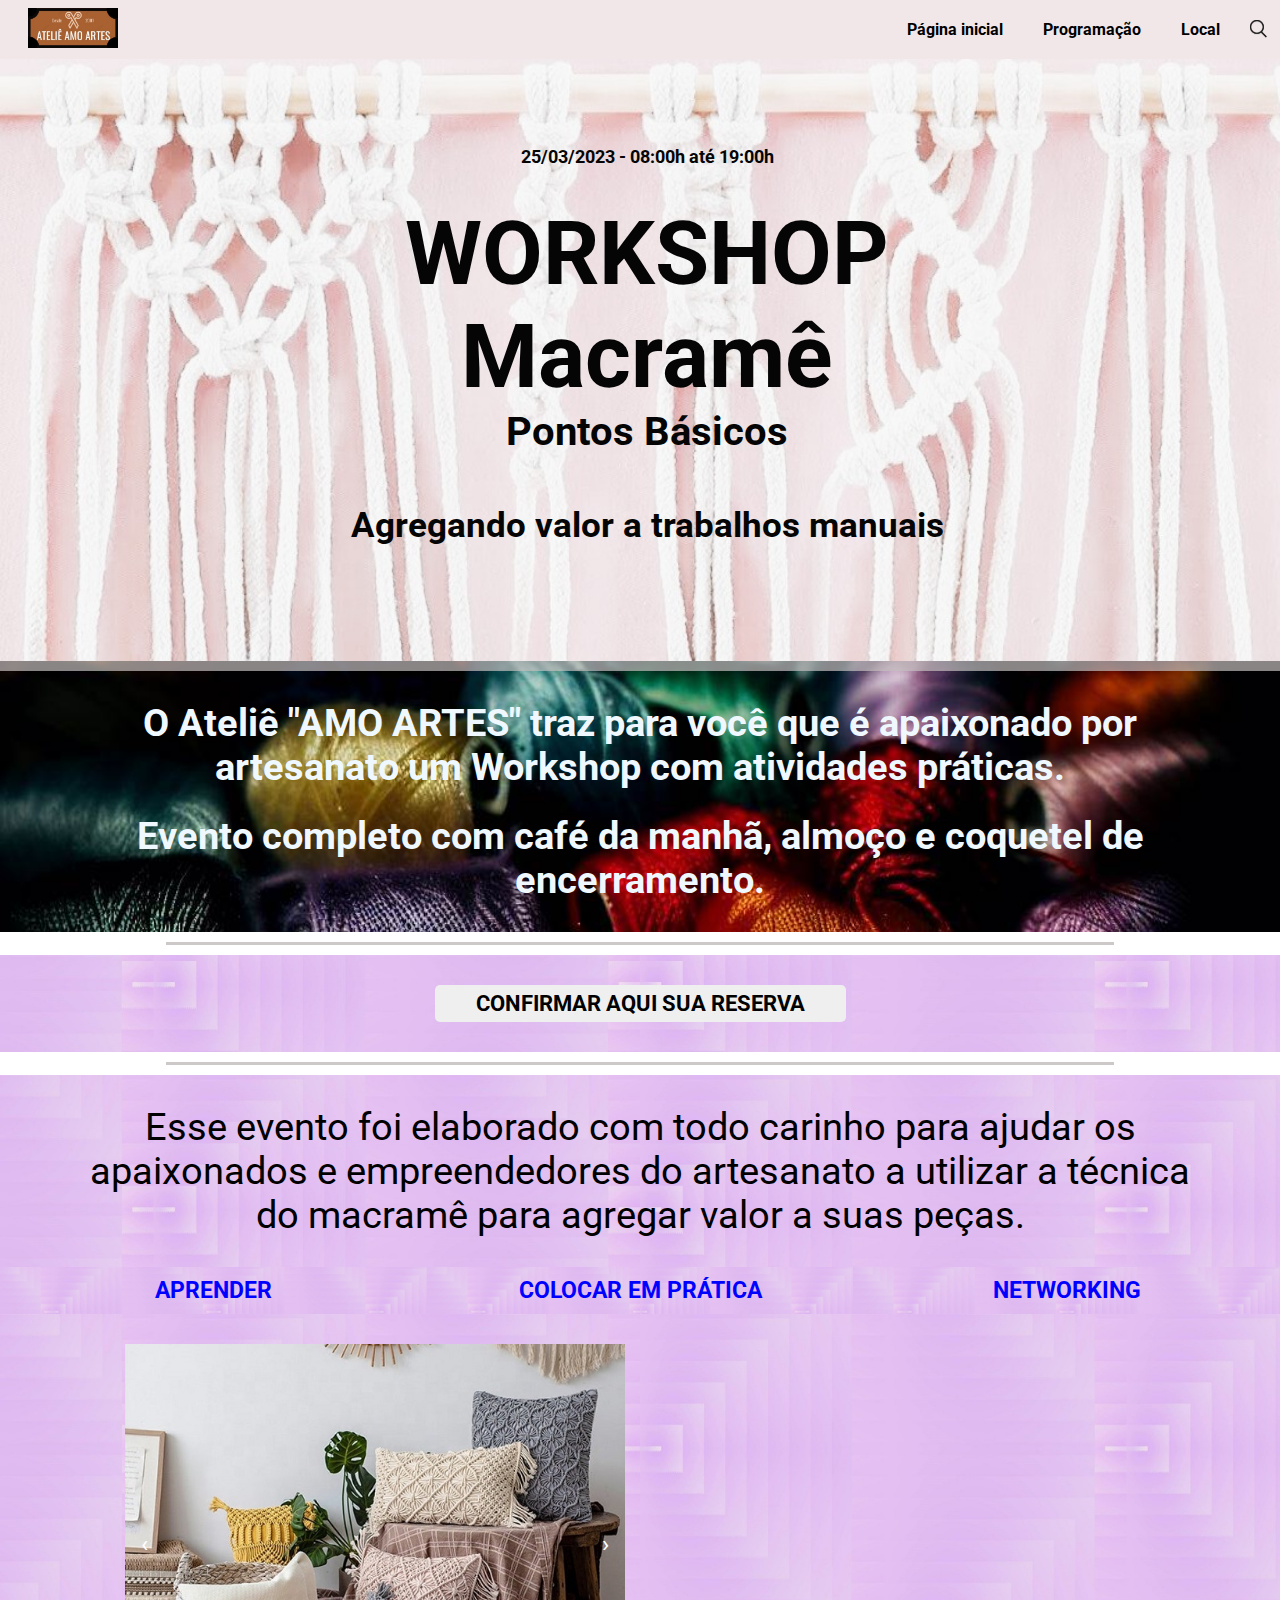
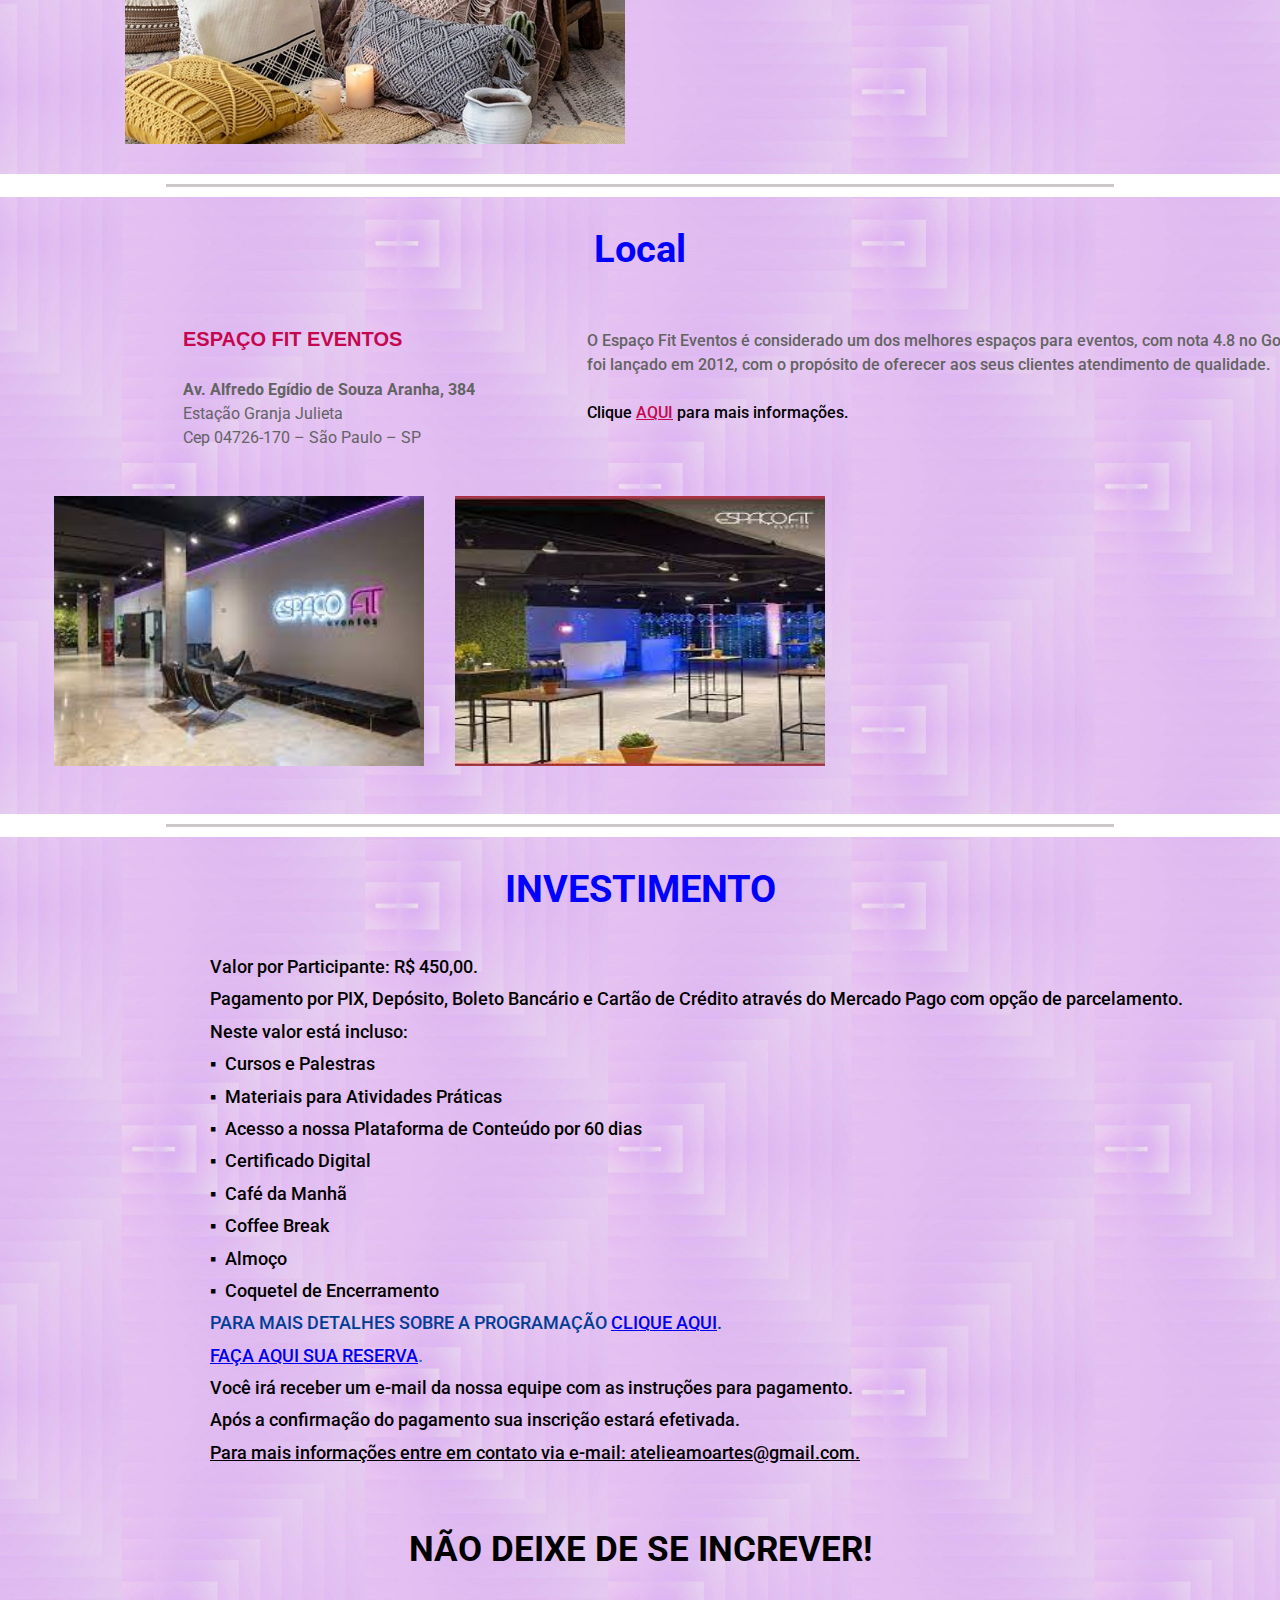
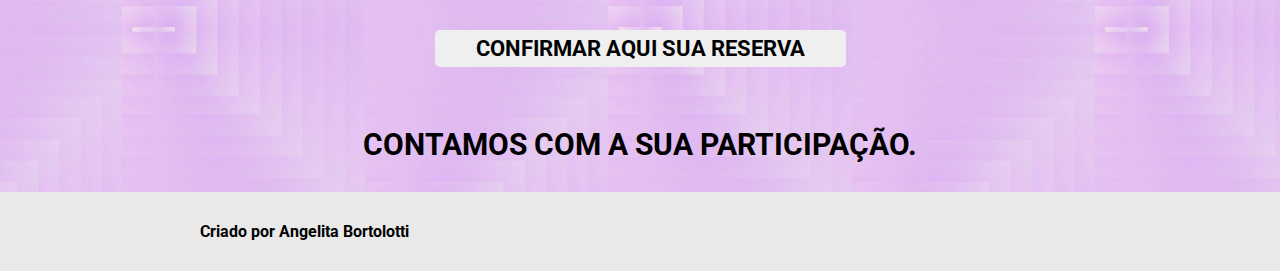
==== commit b048c9cf: "Tarefa 6 - Código HTML do seu site" ====
--- a/index.html
+++ b/index.html
@@ -5,14 +5,14 @@
     <meta http-equiv="X-UA-Compatible" content="IE=edge">
     <meta name="viewport" content="width=device-width, initial-scale=1.0">
     <title>workshopmacrame</title>
-    <link rel="stylesheet" type="text/css" href="../CSS/CSSindex.css">
+    <link rel="stylesheet" type="text/css" href="/CSS/pagina1.css">
     <link rel="preconnect" href="https://fonts.gstatic.com">
     <link href="https://fonts.googleapis.com/css2?family=Roboto:wght@400;700&display=swap" rel="stylesheet">
 </head>
     <body>
         <ul class="menu">
           <li class="logo">
-            <a href="#"><img src="./Imagem/Logotipo.JPG" alt="Logotipo"></a>
+            <a href="#"><img src="/Imagem/Logotipo.JPG" alt="Logotipo"></a>
           <li class="lupa">
             <span class="lupaicone"></span>
             <input type="text" class="lupainput" placeholder="Pesquisar">
@@ -21,7 +21,7 @@
           <li><a href="Index2.html">Programação</a></li>
           <li><a href="#">Página inicial</a></li>
         </ul>
-        <script src="./Javascript/IndexMenu.js"></script>
+        <script src="/Javascript/IndexMenu.js"></script>
       
       <section>  
         <div class="menu-texto">
@@ -66,7 +66,7 @@
         <div class="content-container">
           <div class="content" id="content1">
             <div class="content-inner">
-              <img src="./Imagem/Aprender.JPG" alt="Aprender" class="Aprender">
+              <img src="/Imagem/Aprender.JPG" alt="Aprender" class="Aprender">
               <p style="text-decoration: underline;">VAMOS APRENDER OS 7 PRINCIPAIS PONTOS DE MACRAMÊ E COMO APLICAR NO SEU ARTESANATO.</p>
               <br>
               <p>1) Laçada inicial e nó cabeça</p>
@@ -81,7 +81,7 @@
         
           <div class="content" id="content2">
             <div class="content-inner">
-              <img src="./Imagem/Pratica.JPG" alt="Pratica" class="Pratica">
+              <img src="/Imagem/Pratica.JPG" alt="Pratica" class="Pratica">
               <p style="text-decoration: underline;">VAMOS COLOCAR EM PRÁTICA CADA UM DOS PONTOS. SERÁ DISPONIBILIZADO MATERIAL E MONITORES ESTARÃO DISPONÍVEIS PARA AUXILIÁ-LOS.</p>
               <br>
               <p>VOCÊ TAMBÉM TERÁ ACESSO A UM PORTIFÓLIO ON-LINE COM FOTOS E MATERIAIS DE SUPORTE GRATUITAMENTE PARA CONSULTA E DOWNLOAD DURANTE 60 DIAS.</p>
@@ -92,7 +92,7 @@
         
           <div class="content" id="content3">
             <div class="content-inner">
-              <img src="./Imagem/Networking.JPG" alt="Networking" class="Networking">
+              <img src="/Imagem/Networking.JPG" alt="Networking" class="Networking">
               <p style="text-decoration: underline;">NESSE EVENTO VOCÊ TERÁ A OPORTUNIDADE DE CONHECER PESSOAS COM O MESMO INTERESSE EM COMUM.</p>
               <br>
               <p>OS PARTICIPANTES TEM A OPORTUNIDADE DE INTERAGIR, DIVIDINDO CONHECIMENTOS ESCLARECENDO DÚVIDAS E NA TROCA DE EXPERIÊNCIAS.</p>
@@ -105,12 +105,12 @@
       <div class="containerfotos">
          <div class="image-container">
           <div class="image-frame">
-              <img src="./Imagem/Mostruario1.jpg" alt="Mostruario1" id="Mostruario1" class="active">
-              <img src="./Imagem/Mostruario2.jpg" alt="Mostruario2" id="Mostruario2">
-              <img src="./Imagem/Mostruario3.jpg" alt="Mostruario3" id="Mostruario3">
-              <img src="./Imagem/Mostruario4.jpg" alt="Mostruario4" id="Mostruario4">
-              <img src="./Imagem/Mostruario5.jpg" alt="Mostruario5" id="Mostruario5">
-              <img src="./Imagem/Mostruario6.jpg" alt="Mostruario6" id="Mostruario6">
+              <img src="/Imagem/Mostruario1.jpg" alt="Mostruario1" id="Mostruario1" class="active">
+              <img src="/Imagem/Mostruario2.jpg" alt="Mostruario2" id="Mostruario2">
+              <img src="/Imagem/Mostruario3.jpg" alt="Mostruario3" id="Mostruario3">
+              <img src="/Imagem/Mostruario4.jpg" alt="Mostruario4" id="Mostruario4">
+              <img src="/Imagem/Mostruario5.jpg" alt="Mostruario5" id="Mostruario5">
+              <img src="/Imagem/Mostruario6.jpg" alt="Mostruario6" id="Mostruario6">
               <button id="previousButton" class="arrow-button">&#8249;</button>
               <button id="nextButton" class="arrow-button">&#8250;</button>
           </div>
@@ -148,8 +148,8 @@
         </table>
 
           <div class="localfotos">
-           <img src="./Imagem/Local1.jfif" alt="Local1" id="Local1">
-           <img src="./Imagem/Local2.jfif" alt="Local2" id="Local2">
+           <img src="/Imagem/Local1.jfif" alt="Local1" id="Local1">
+           <img src="/Imagem/Local2.jfif" alt="Local2" id="Local2">
            <iframe src="https://www.google.com/maps/embed?pb=!1m18!1m12!1m3!1d3655.246444810152!2d-46.716791385020784!3d-23.631343684648257!2m3!1f0!2f0!3f0!3m2!1i1024!2i768!4f13.1!3m3!1m2!1s0x94ce517d424d4467%3A0x6091ed3703aaf0c4!2sEspa%C3%A7o%20Fit%20Eventos%20-%20Na%C3%A7%C3%B5es%20Unidas!5e0!3m2!1spt-BR!2sbr!4v1686802583160!5m2!1spt-BR!2sbr" width="600" height="450" style="border:0;" allowfullscreen="" loading="lazy" referrerpolicy="no-referrer-when-downgrade" id="mapa1"></iframe>
           </div> 
 
@@ -200,4 +200,4 @@
       </section>
       
     </body>
-</html>
+</html>--- a/CSS/pagina1.css
+++ b/CSS/pagina1.css
@@ -0,0 +1,412 @@
+@import url("https://fonts.googleapis.com/css2?family=Roboto:ital,wght@0,100;0,300;0,400;0,500;0,700;0,900;1,100;1,300;1,400;1,500;1,700;1,900&display=swap");
+
+*{
+    margin: 0;
+    font-family: 'Roboto', Arial;
+}
+
+ul.menu {
+    list-style-type: none;
+    padding: 0;
+    overflow: hidden;
+    position: fixed;
+    top: 0;
+    width: 100%;
+    z-index: 9999;
+    background-color:#f1e7e8;
+    transition: background-color 0.3s ease;
+}
+
+ul.menu li {
+    float: right;
+}
+  
+ul.menu li a {
+    color: #000000;
+    display: block;
+    text-align: center;
+    padding: 20px 20px;
+    text-decoration: none;
+    font-family: 'Roboto', sans-serif;
+    font-weight: bold;
+    transition: color 0.3s ease;
+}
+
+ul.menu.scrolled li a {
+    color: #ffffff;
+}
+  
+ul.menu li.logo {
+    float: left;
+    padding: 0;
+}
+
+ul.menu li.logo a {
+    padding: 0;
+}
+
+ul.menu li.logo img {
+    display: inline-block;
+    max-height: 40px;
+    max-width: auto;
+    padding: 8px 0px 8px 28px;
+    vertical-align: middle
+}
+
+.lupa {
+    display: flex;
+    align-items: center;
+    margin-right: 10px;
+    margin-left: 10px;
+    margin-top: 20px;
+}
+
+.lupaicone {
+    width: 20px;
+    height: 20px;
+    font-weight: bold;
+    background-image: url(/Imagem/Lupa.png);
+    background-size: cover;
+    cursor: pointer;
+}
+
+.lupainput {
+    display: none;
+    width: 300px;
+    padding: 5px;
+}
+
+.lupa.active .lupainput {
+    display: inline-block;
+}
+
+
+.menu-texto {
+    margin-top: 51px;
+    padding: 95px 0px 115px 14px;
+    background-image: url("/Imagem/BackgroundMenu.jpg");
+    background-size: cover;
+    position: relative;
+    text-align: center;
+    color: #050505;
+    font-family: 'Roboto', sans-serif;
+    font-weight: bold;
+    line-height: normal;
+}
+
+.menu-título1 {
+    font-size: 18px;
+    margin-bottom: 35px;
+}  
+
+.menu-título2 {
+    font-size: 88px;
+}
+
+.menu-título3 {
+    font-size: 88px;
+}
+
+.menu-título4 {
+    font-size: 40px;
+    margin-bottom: 50px;
+}
+
+.menu-título5 {
+    font-size: 35px;
+}
+
+.banner1 {
+    border-top: 10px solid #c4bfbfb2;
+    width: 100%;
+    list-style-type: none;
+    background-image: url("/Imagem/Fundo2.jpeg");
+    background-position: center;
+    text-align: center;
+    background-size: cover;
+    font-size: 38px;
+    font-weight: bold;
+    color:aliceblue;
+    padding: 30px 0px 5px 0px;
+    line-height: normal;
+}
+
+.banner1 p {
+  margin-bottom: 25px;
+}
+
+.banner2 {
+    text-align: center;
+    padding: 30px 0px 30px 0px;
+    background-image: url("/Imagem/Fundo3.jpg");
+    background-position: center;
+    background-size: cover;
+}
+
+.botao {
+  display: inline-block;
+  font-size: 22px;
+  border: 1px solid transparent;
+  padding: 5px 40px 5px 40px;
+  border-radius: 5px;
+  font-weight: bold;
+  cursor: pointer;
+  transition: box-shadow 0.3s ease;
+}
+
+.botao:hover {
+  box-shadow: 0 4px 8px rgba(0, 0, 0, 0.2);
+}
+
+.banner3 {
+    padding: 30px;
+    text-align: center;
+    font-size: 38px;
+    line-height: normal;
+    background-image: url("/Imagem/Fundo3.jpg");
+    background-size: cover;
+          
+}
+
+.container {
+    display: flex;
+}
+  
+  .title {
+    flex: 1;
+    padding: 10px;
+    text-align: center;
+    font-size: 17pt;
+    color: #0000ff;
+    font-family: 'Roboto', sans-serif;
+    font-weight: bold;
+    vertical-align: baseline;
+    background-image: url("/Imagem/Fundo3.jpg");
+    background-size: cover;
+    cursor: pointer;
+}
+  
+.content-container {
+    display: flex;
+    justify-content: space-between;
+}
+  
+.content {
+    flex: 1;
+    padding: 10px;
+    text-align: left;
+    background-image: url("/Imagem/Fundo3.jpg");
+    background-size: cover;
+    display: none;
+}
+  
+  .content-inner {
+    max-width: 100%; /* Define a largura máxima para que o conteúdo não ultrapasse o espaço do título */
+}
+
+.containerfotos {
+    display: flex;
+    justify-content: center;
+    align-items: center;
+    background-image: url("/Imagem/Fundo3.jpg");
+    background-size: cover;
+    padding: 30px;
+}
+
+.image-container,
+.video-container {
+    margin-right: 30px;
+}
+
+.image-frame {
+    width: 500px;
+    height: 400px;
+    position: relative;
+    overflow: hidden;
+}
+
+.image-frame img {
+    display: none;
+    width: 100%;
+    height: 100%;
+    object-fit: cover;
+}
+
+.image-frame img.active {
+    display: block;
+}
+
+#previousButton,
+#nextButton {
+    position: absolute;
+    top: 50%;
+    transform: translateY(-50%);
+    background-color: transparent;
+    border: none;
+    font-size: 24px;
+    color: white;
+    cursor: pointer;
+}
+
+#previousButton {
+    left: 10px;
+}
+
+#nextButton {
+    right: 10px;
+}
+
+.video-frame {
+    width: 500px;
+    height: 400px;
+}
+
+.arrow-button {
+    cursor: pointer;
+}
+
+.banner4 {
+    list-style-type: none;
+    text-align: center;
+    overflow: hidden;
+    line-height: normal;
+    background-image: url("/Imagem/Fundo3.jpg");
+    background-position: center;
+    background-size: cover;
+    font-size: 20px;
+    padding: 30px;
+}
+
+table {
+    width: 1300px;
+    height: 100px;
+    padding: 50px 0px 30px 150px;
+}
+
+.localizacao1 {
+    width: 400px;
+    color: #636363;
+    font-family: Roboto, Arial;
+    font-size: 16px;
+    text-align: left;
+    vertical-align: text-top;
+    line-height: 1.5;
+}
+
+.localizacao1 h4 {
+    color: #c4074e;
+    font-family: Arial;
+    font-size: 20px;
+    font-weight: 700;
+}
+
+.localizacao1 p1 {
+    font-weight: 700;
+}
+
+.localizacao2 {
+    text-align: left;
+    color: #636363;
+    font-family: Roboto, Arial;
+    font-size: 16px;
+    font-weight: 500;
+    line-height: 1.5;
+    vertical-align: text-top;
+}
+
+.localizacao2 p2 {
+    color: #000000;
+}
+
+.localizacao2 p2 a {
+    color: #c4074e; 
+}
+
+#mapa1,
+#Local1,
+#Local2  {
+    width: 370px;
+    height: 270px;
+    padding: 13px;
+}
+
+.banner5 {
+    list-style-type: none;
+    text-align: left;
+    overflow: hidden;
+    background-image: url("/Imagem/Fundo3.jpg");
+    background-position: center;
+    background-size: cover;
+    font-size: 16px;
+    padding: 30px;
+}
+
+.banner5 h2 {
+    color: blue;
+    font-size: 38px;
+    text-align: center;
+    margin-bottom: 40px;
+}
+ 
+.bannertexto5 {
+    color:#000000;
+    font-size: 18px;
+    text-align: left;
+    font-family: Roboto, Arial;
+    font-weight: 500;
+    padding: 0px 0px 0px 180px;
+    line-height: 1.8;
+}
+
+.marker::before {
+    content: "▪";
+    margin-right: 0.5em;
+}
+
+.p1 {
+    color:#003e96
+}
+
+.p2 {
+    color:#1e73be
+}
+
+.p3 {
+    text-decoration: underline
+}
+
+.banner6 {
+    list-style-type: none;
+    text-align: center;
+    overflow: hidden;
+    line-height: normal;
+    background-image: url("/Imagem/Fundo3.jpg");
+    background-position: center;
+    background-size: cover;
+    font-family: Roboto, Arial;
+    font-weight: 700;
+}
+
+.banner6 h5 {
+    font-size: 35px;
+    padding: 30px 0px 30px 0px;
+}
+
+.banner6 h6 {
+    font-size: 30px;
+    padding: 30px 0px 30px 0px;
+}
+
+hr {
+    border: 5px;
+    border-top: 3px solid #c4bfbfd6;
+    width: 74%;
+    margin: 10px auto;
+}
+
+.author {
+    font-size: 19px;
+    text-align: left;
+    padding: 30px 200px 30px 200px;
+    background-color: #e9e9e9;
+}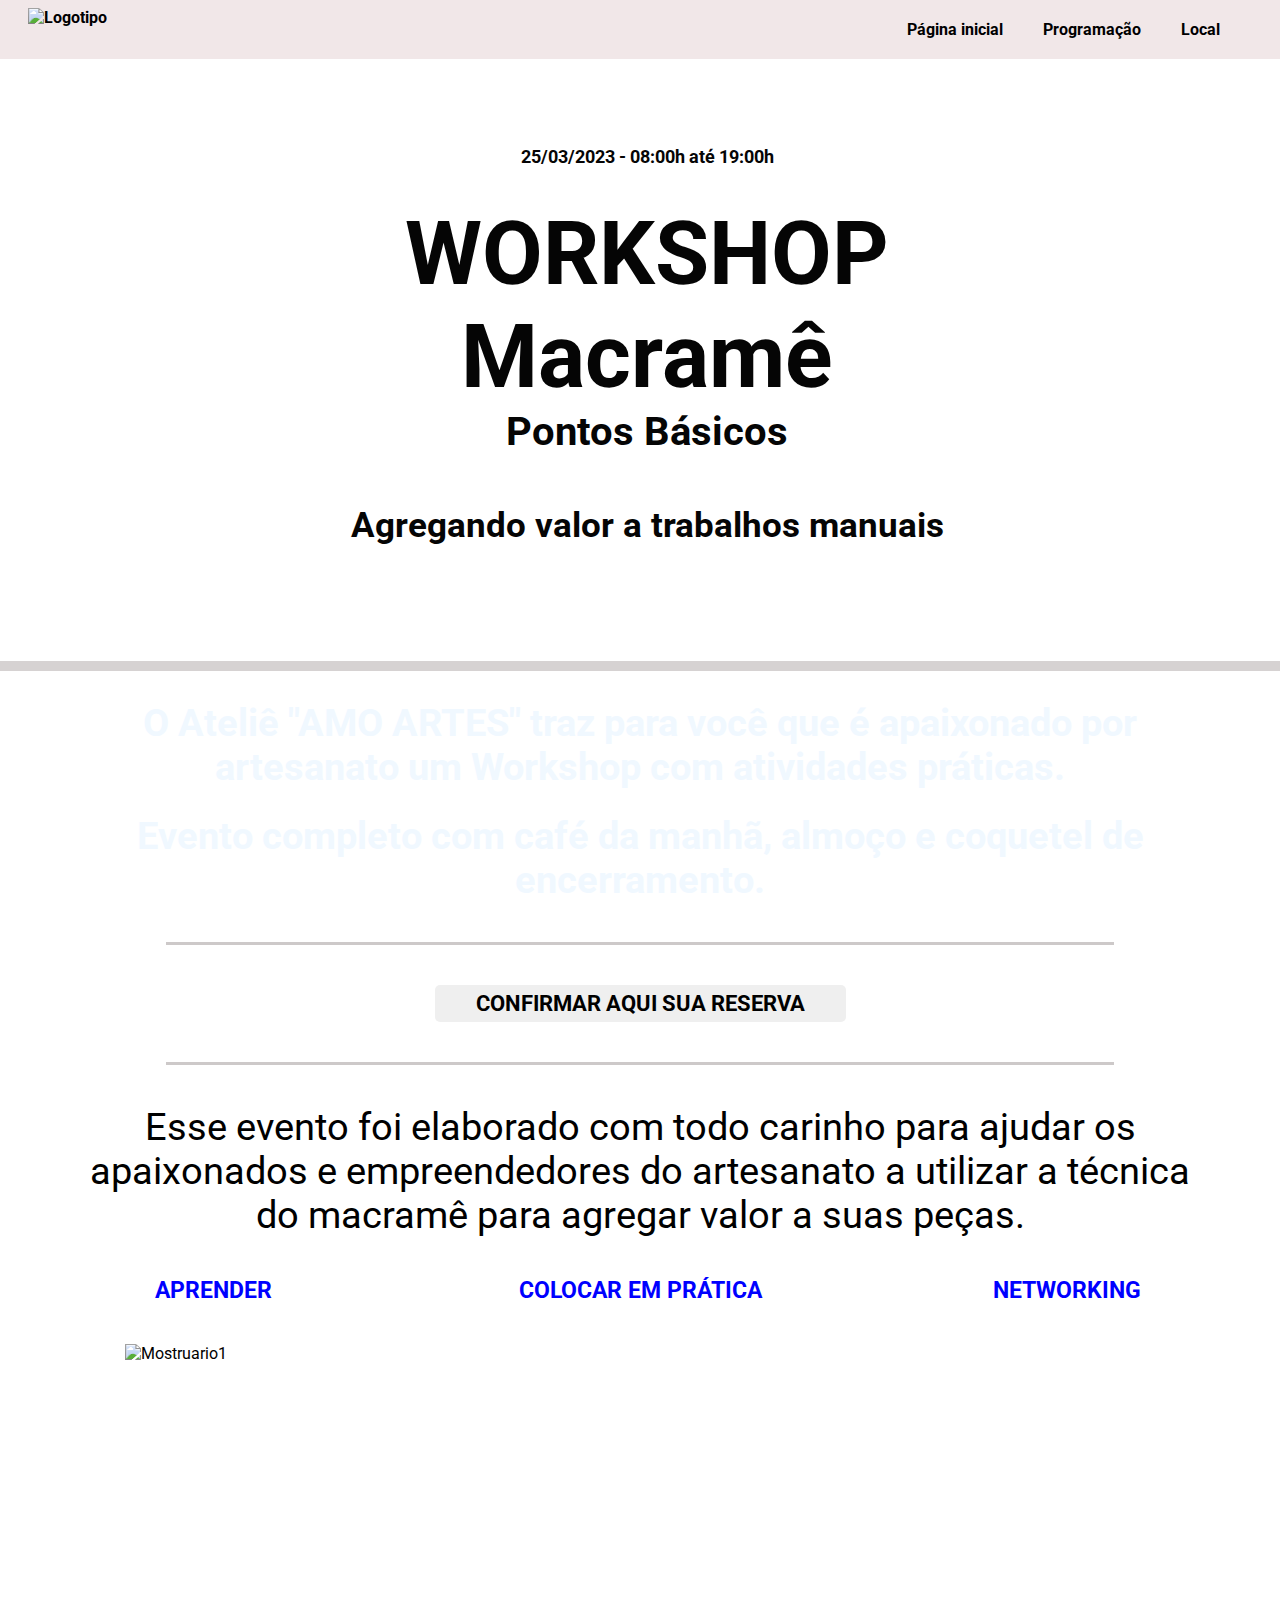
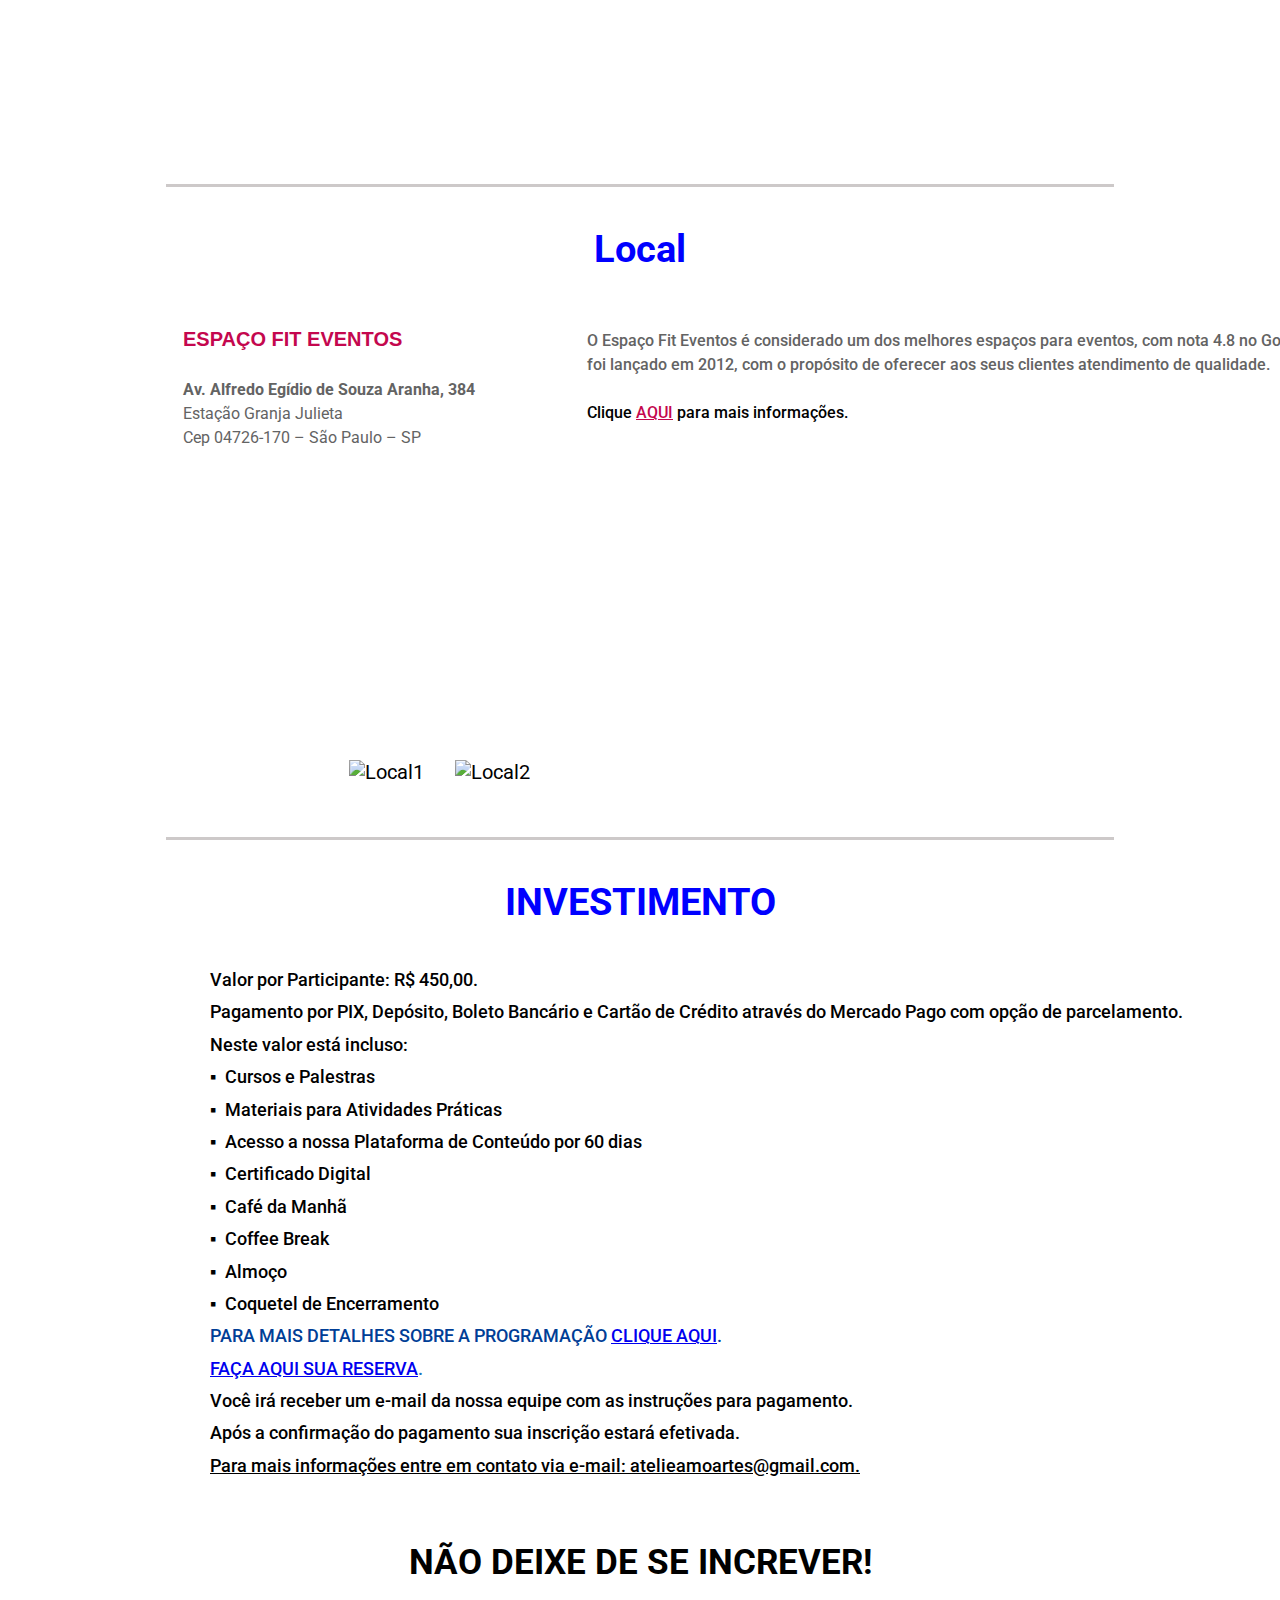
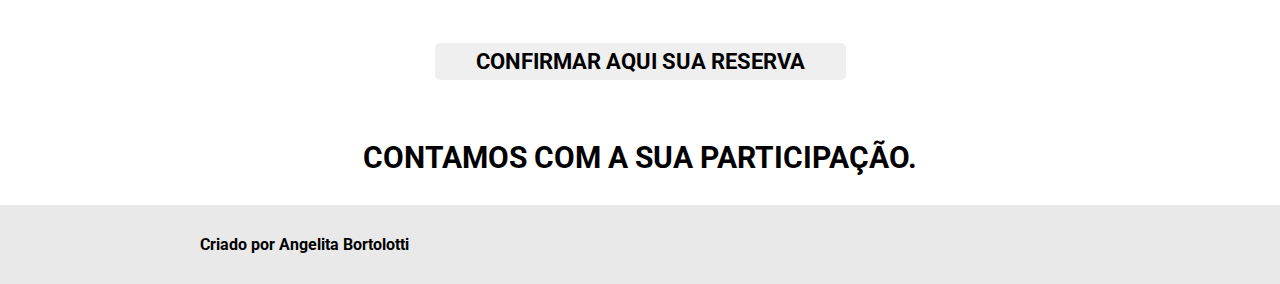
==== commit 058c2b38: "Merge branch 'main' of https://github.com/AngelitaMoraes/Descodificadas2023_tarefa6codigohtmldoseusi" ====
--- a/index.html
+++ b/index.html
@@ -5,14 +5,14 @@
     <meta http-equiv="X-UA-Compatible" content="IE=edge">
     <meta name="viewport" content="width=device-width, initial-scale=1.0">
     <title>workshopmacrame</title>
-    <link rel="stylesheet" type="text/css" href="/CSS/pagina1.css">
+    <link rel="stylesheet" type="text/css" href="./CSS/CSSindex.css">
     <link rel="preconnect" href="https://fonts.gstatic.com">
     <link href="https://fonts.googleapis.com/css2?family=Roboto:wght@400;700&display=swap" rel="stylesheet">
 </head>
     <body>
         <ul class="menu">
           <li class="logo">
-            <a href="#"><img src="/Imagem/Logotipo.JPG" alt="Logotipo"></a>
+            <a href="#"><img src="./Imagem/Logotipo.JPG" alt="Logotipo"></a>
           <li class="lupa">
             <span class="lupaicone"></span>
             <input type="text" class="lupainput" placeholder="Pesquisar">
@@ -21,7 +21,7 @@
           <li><a href="Index2.html">Programação</a></li>
           <li><a href="#">Página inicial</a></li>
         </ul>
-        <script src="/Javascript/IndexMenu.js"></script>
+        <script src="./Javascript/IndexMenu.js"></script>
       
       <section>  
         <div class="menu-texto">
@@ -66,7 +66,7 @@
         <div class="content-container">
           <div class="content" id="content1">
             <div class="content-inner">
-              <img src="/Imagem/Aprender.JPG" alt="Aprender" class="Aprender">
+              <img src="./Imagem/Aprender.JPG" alt="Aprender" class="Aprender">
               <p style="text-decoration: underline;">VAMOS APRENDER OS 7 PRINCIPAIS PONTOS DE MACRAMÊ E COMO APLICAR NO SEU ARTESANATO.</p>
               <br>
               <p>1) Laçada inicial e nó cabeça</p>
@@ -81,7 +81,7 @@
         
           <div class="content" id="content2">
             <div class="content-inner">
-              <img src="/Imagem/Pratica.JPG" alt="Pratica" class="Pratica">
+              <img src="./Imagem/Pratica.JPG" alt="Pratica" class="Pratica">
               <p style="text-decoration: underline;">VAMOS COLOCAR EM PRÁTICA CADA UM DOS PONTOS. SERÁ DISPONIBILIZADO MATERIAL E MONITORES ESTARÃO DISPONÍVEIS PARA AUXILIÁ-LOS.</p>
               <br>
               <p>VOCÊ TAMBÉM TERÁ ACESSO A UM PORTIFÓLIO ON-LINE COM FOTOS E MATERIAIS DE SUPORTE GRATUITAMENTE PARA CONSULTA E DOWNLOAD DURANTE 60 DIAS.</p>
@@ -92,7 +92,7 @@
         
           <div class="content" id="content3">
             <div class="content-inner">
-              <img src="/Imagem/Networking.JPG" alt="Networking" class="Networking">
+              <img src="./Imagem/Networking.JPG" alt="Networking" class="Networking">
               <p style="text-decoration: underline;">NESSE EVENTO VOCÊ TERÁ A OPORTUNIDADE DE CONHECER PESSOAS COM O MESMO INTERESSE EM COMUM.</p>
               <br>
               <p>OS PARTICIPANTES TEM A OPORTUNIDADE DE INTERAGIR, DIVIDINDO CONHECIMENTOS ESCLARECENDO DÚVIDAS E NA TROCA DE EXPERIÊNCIAS.</p>
@@ -105,12 +105,12 @@
       <div class="containerfotos">
          <div class="image-container">
           <div class="image-frame">
-              <img src="/Imagem/Mostruario1.jpg" alt="Mostruario1" id="Mostruario1" class="active">
-              <img src="/Imagem/Mostruario2.jpg" alt="Mostruario2" id="Mostruario2">
-              <img src="/Imagem/Mostruario3.jpg" alt="Mostruario3" id="Mostruario3">
-              <img src="/Imagem/Mostruario4.jpg" alt="Mostruario4" id="Mostruario4">
-              <img src="/Imagem/Mostruario5.jpg" alt="Mostruario5" id="Mostruario5">
-              <img src="/Imagem/Mostruario6.jpg" alt="Mostruario6" id="Mostruario6">
+              <img src="./Imagem/Mostruario1.jpg" alt="Mostruario1" id="Mostruario1" class="active">
+              <img src="./Imagem/Mostruario2.jpg" alt="Mostruario2" id="Mostruario2">
+              <img src="./Imagem/Mostruario3.jpg" alt="Mostruario3" id="Mostruario3">
+              <img src="./Imagem/Mostruario4.jpg" alt="Mostruario4" id="Mostruario4">
+              <img src="./Imagem/Mostruario5.jpg" alt="Mostruario5" id="Mostruario5">
+              <img src="./Imagem/Mostruario6.jpg" alt="Mostruario6" id="Mostruario6">
               <button id="previousButton" class="arrow-button">&#8249;</button>
               <button id="nextButton" class="arrow-button">&#8250;</button>
           </div>
@@ -148,8 +148,8 @@
         </table>
 
           <div class="localfotos">
-           <img src="/Imagem/Local1.jfif" alt="Local1" id="Local1">
-           <img src="/Imagem/Local2.jfif" alt="Local2" id="Local2">
+           <img src="./Imagem/Local1.jfif" alt="Local1" id="Local1">
+           <img src="./Imagem/Local2.jfif" alt="Local2" id="Local2">
            <iframe src="https://www.google.com/maps/embed?pb=!1m18!1m12!1m3!1d3655.246444810152!2d-46.716791385020784!3d-23.631343684648257!2m3!1f0!2f0!3f0!3m2!1i1024!2i768!4f13.1!3m3!1m2!1s0x94ce517d424d4467%3A0x6091ed3703aaf0c4!2sEspa%C3%A7o%20Fit%20Eventos%20-%20Na%C3%A7%C3%B5es%20Unidas!5e0!3m2!1spt-BR!2sbr!4v1686802583160!5m2!1spt-BR!2sbr" width="600" height="450" style="border:0;" allowfullscreen="" loading="lazy" referrerpolicy="no-referrer-when-downgrade" id="mapa1"></iframe>
           </div> 
 
@@ -200,4 +200,4 @@
       </section>
       
     </body>
-</html>+</html>
--- a/CSS/CSSindex.css
+++ b/CSS/CSSindex.css
@@ -0,0 +1,412 @@
+@import url("https://fonts.googleapis.com/css2?family=Roboto:ital,wght@0,100;0,300;0,400;0,500;0,700;0,900;1,100;1,300;1,400;1,500;1,700;1,900&display=swap");
+
+*{
+    margin: 0;
+    font-family: 'Roboto', Arial;
+}
+
+ul.menu {
+    list-style-type: none;
+    padding: 0;
+    overflow: hidden;
+    position: fixed;
+    top: 0;
+    width: 100%;
+    z-index: 9999;
+    background-color:#f1e7e8;
+    transition: background-color 0.3s ease;
+}
+
+ul.menu li {
+    float: right;
+}
+  
+ul.menu li a {
+    color: #000000;
+    display: block;
+    text-align: center;
+    padding: 20px 20px;
+    text-decoration: none;
+    font-family: 'Roboto', sans-serif;
+    font-weight: bold;
+    transition: color 0.3s ease;
+}
+
+ul.menu.scrolled li a {
+    color: #ffffff;
+}
+  
+ul.menu li.logo {
+    float: left;
+    padding: 0;
+}
+
+ul.menu li.logo a {
+    padding: 0;
+}
+
+ul.menu li.logo img {
+    display: inline-block;
+    max-height: 40px;
+    max-width: auto;
+    padding: 8px 0px 8px 28px;
+    vertical-align: middle
+}
+
+.lupa {
+    display: flex;
+    align-items: center;
+    margin-right: 10px;
+    margin-left: 10px;
+    margin-top: 20px;
+}
+
+.lupaicone {
+    width: 20px;
+    height: 20px;
+    font-weight: bold;
+    background-image: url ![](Imagem/Lupa.png);
+    background-size: cover;
+    cursor: pointer;
+}
+
+.lupainput {
+    display: none;
+    width: 300px;
+    padding: 5px;
+}
+
+.lupa.active .lupainput {
+    display: inline-block;
+}
+
+
+.menu-texto {
+    margin-top: 51px;
+    padding: 95px 0px 115px 14px;
+    background-image: url("/Imagem/BackgroundMenu.jpg");
+    background-size: cover;
+    position: relative;
+    text-align: center;
+    color: #050505;
+    font-family: 'Roboto', sans-serif;
+    font-weight: bold;
+    line-height: normal;
+}
+
+.menu-título1 {
+    font-size: 18px;
+    margin-bottom: 35px;
+}  
+
+.menu-título2 {
+    font-size: 88px;
+}
+
+.menu-título3 {
+    font-size: 88px;
+}
+
+.menu-título4 {
+    font-size: 40px;
+    margin-bottom: 50px;
+}
+
+.menu-título5 {
+    font-size: 35px;
+}
+
+.banner1 {
+    border-top: 10px solid #c4bfbfb2;
+    width: 100%;
+    list-style-type: none;
+    background-image: url("/Imagem/Fundo2.jpeg");
+    background-position: center;
+    text-align: center;
+    background-size: cover;
+    font-size: 38px;
+    font-weight: bold;
+    color:aliceblue;
+    padding: 30px 0px 5px 0px;
+    line-height: normal;
+}
+
+.banner1 p {
+  margin-bottom: 25px;
+}
+
+.banner2 {
+    text-align: center;
+    padding: 30px 0px 30px 0px;
+    background-image: url("./Imagem/Fundo3.jpg");
+    background-position: center;
+    background-size: cover;
+}
+
+.botao {
+  display: inline-block;
+  font-size: 22px;
+  border: 1px solid transparent;
+  padding: 5px 40px 5px 40px;
+  border-radius: 5px;
+  font-weight: bold;
+  cursor: pointer;
+  transition: box-shadow 0.3s ease;
+}
+
+.botao:hover {
+  box-shadow: 0 4px 8px rgba(0, 0, 0, 0.2);
+}
+
+.banner3 {
+    padding: 30px;
+    text-align: center;
+    font-size: 38px;
+    line-height: normal;
+    background-image: url("./Imagem/Fundo3.jpg");
+    background-size: cover;
+          
+}
+
+.container {
+    display: flex;
+}
+  
+  .title {
+    flex: 1;
+    padding: 10px;
+    text-align: center;
+    font-size: 17pt;
+    color: #0000ff;
+    font-family: 'Roboto', sans-serif;
+    font-weight: bold;
+    vertical-align: baseline;
+    background-image: url("./Imagem/Fundo3.jpg");
+    background-size: cover;
+    cursor: pointer;
+}
+  
+.content-container {
+    display: flex;
+    justify-content: space-between;
+}
+  
+.content {
+    flex: 1;
+    padding: 10px;
+    text-align: left;
+    background-image: url("./Imagem/Fundo3.jpg");
+    background-size: cover;
+    display: none;
+}
+  
+  .content-inner {
+    max-width: 100%;
+}
+
+.containerfotos {
+    display: flex;
+    justify-content: center;
+    align-items: center;
+    background-image: url("./Imagem/Fundo3.jpg");
+    background-size: cover;
+    padding: 30px;
+}
+
+.image-container,
+.video-container {
+    margin-right: 30px;
+}
+
+.image-frame {
+    width: 500px;
+    height: 400px;
+    position: relative;
+    overflow: hidden;
+}
+
+.image-frame img {
+    display: none;
+    width: 100%;
+    height: 100%;
+    object-fit: cover;
+}
+
+.image-frame img.active {
+    display: block;
+}
+
+#previousButton,
+#nextButton {
+    position: absolute;
+    top: 50%;
+    transform: translateY(-50%);
+    background-color: transparent;
+    border: none;
+    font-size: 24px;
+    color: white;
+    cursor: pointer;
+}
+
+#previousButton {
+    left: 10px;
+}
+
+#nextButton {
+    right: 10px;
+}
+
+.video-frame {
+    width: 500px;
+    height: 400px;
+}
+
+.arrow-button {
+    cursor: pointer;
+}
+
+.banner4 {
+    list-style-type: none;
+    text-align: center;
+    overflow: hidden;
+    line-height: normal;
+    background-image: url("./Imagem/Fundo3.jpg");
+    background-position: center;
+    background-size: cover;
+    font-size: 20px;
+    padding: 30px;
+}
+
+table {
+    width: 1300px;
+    height: 100px;
+    padding: 50px 0px 30px 150px;
+}
+
+.localizacao1 {
+    width: 400px;
+    color: #636363;
+    font-family: Roboto, Arial;
+    font-size: 16px;
+    text-align: left;
+    vertical-align: text-top;
+    line-height: 1.5;
+}
+
+.localizacao1 h4 {
+    color: #c4074e;
+    font-family: Arial;
+    font-size: 20px;
+    font-weight: 700;
+}
+
+.localizacao1 p1 {
+    font-weight: 700;
+}
+
+.localizacao2 {
+    text-align: left;
+    color: #636363;
+    font-family: Roboto, Arial;
+    font-size: 16px;
+    font-weight: 500;
+    line-height: 1.5;
+    vertical-align: text-top;
+}
+
+.localizacao2 p2 {
+    color: #000000;
+}
+
+.localizacao2 p2 a {
+    color: #c4074e; 
+}
+
+#mapa1,
+#Local1,
+#Local2  {
+    width: 370px;
+    height: 270px;
+    padding: 13px;
+}
+
+.banner5 {
+    list-style-type: none;
+    text-align: left;
+    overflow: hidden;
+    background-image: url("./Imagem/Fundo3.jpg");
+    background-position: center;
+    background-size: cover;
+    font-size: 16px;
+    padding: 30px;
+}
+
+.banner5 h2 {
+    color: blue;
+    font-size: 38px;
+    text-align: center;
+    margin-bottom: 40px;
+}
+ 
+.bannertexto5 {
+    color:#000000;
+    font-size: 18px;
+    text-align: left;
+    font-family: Roboto, Arial;
+    font-weight: 500;
+    padding: 0px 0px 0px 180px;
+    line-height: 1.8;
+}
+
+.marker::before {
+    content: "▪";
+    margin-right: 0.5em;
+}
+
+.p1 {
+    color:#003e96
+}
+
+.p2 {
+    color:#1e73be
+}
+
+.p3 {
+    text-decoration: underline
+}
+
+.banner6 {
+    list-style-type: none;
+    text-align: center;
+    overflow: hidden;
+    line-height: normal;
+    background-image: url("./Imagem/Fundo3.jpg");
+    background-position: center;
+    background-size: cover;
+    font-family: Roboto, Arial;
+    font-weight: 700;
+}
+
+.banner6 h5 {
+    font-size: 35px;
+    padding: 30px 0px 30px 0px;
+}
+
+.banner6 h6 {
+    font-size: 30px;
+    padding: 30px 0px 30px 0px;
+}
+
+hr {
+    border: 5px;
+    border-top: 3px solid #c4bfbfd6;
+    width: 74%;
+    margin: 10px auto;
+}
+
+.author {
+    font-size: 19px;
+    text-align: left;
+    padding: 30px 200px 30px 200px;
+    background-color: #e9e9e9;
+}
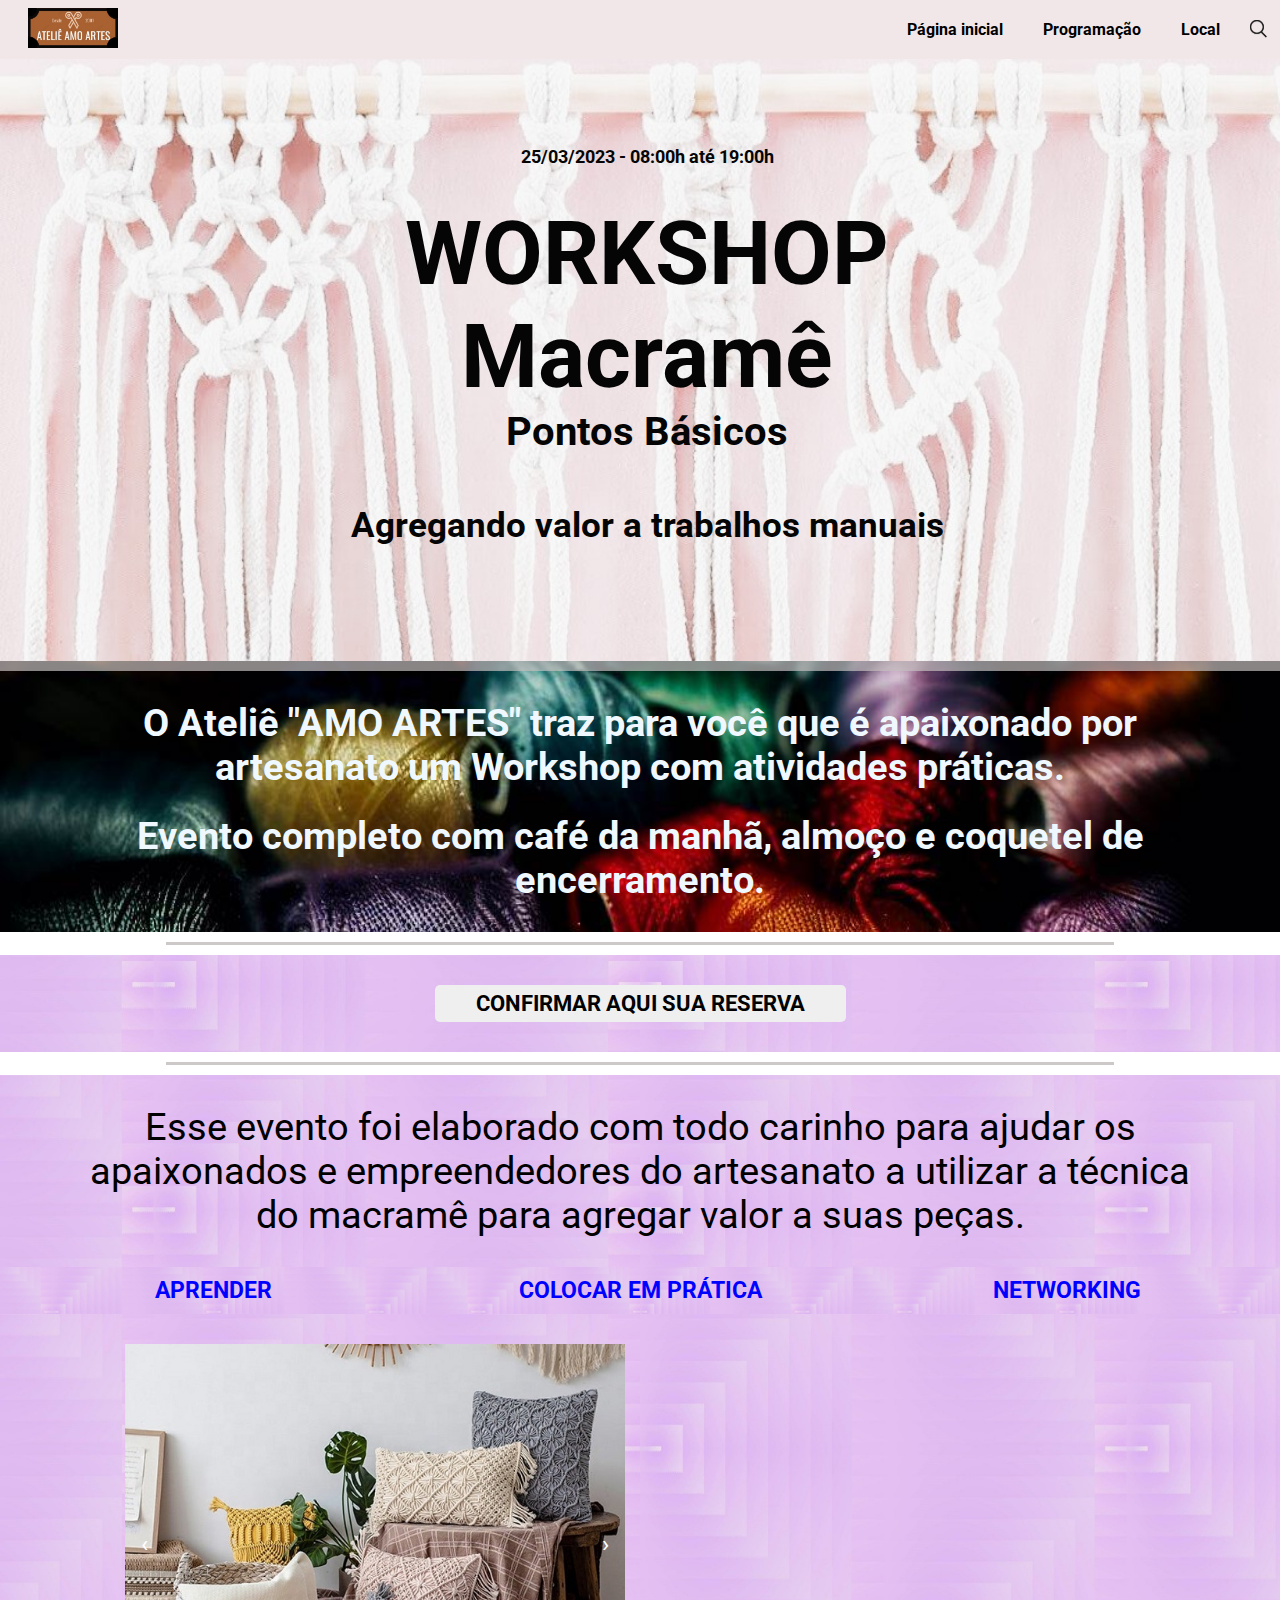
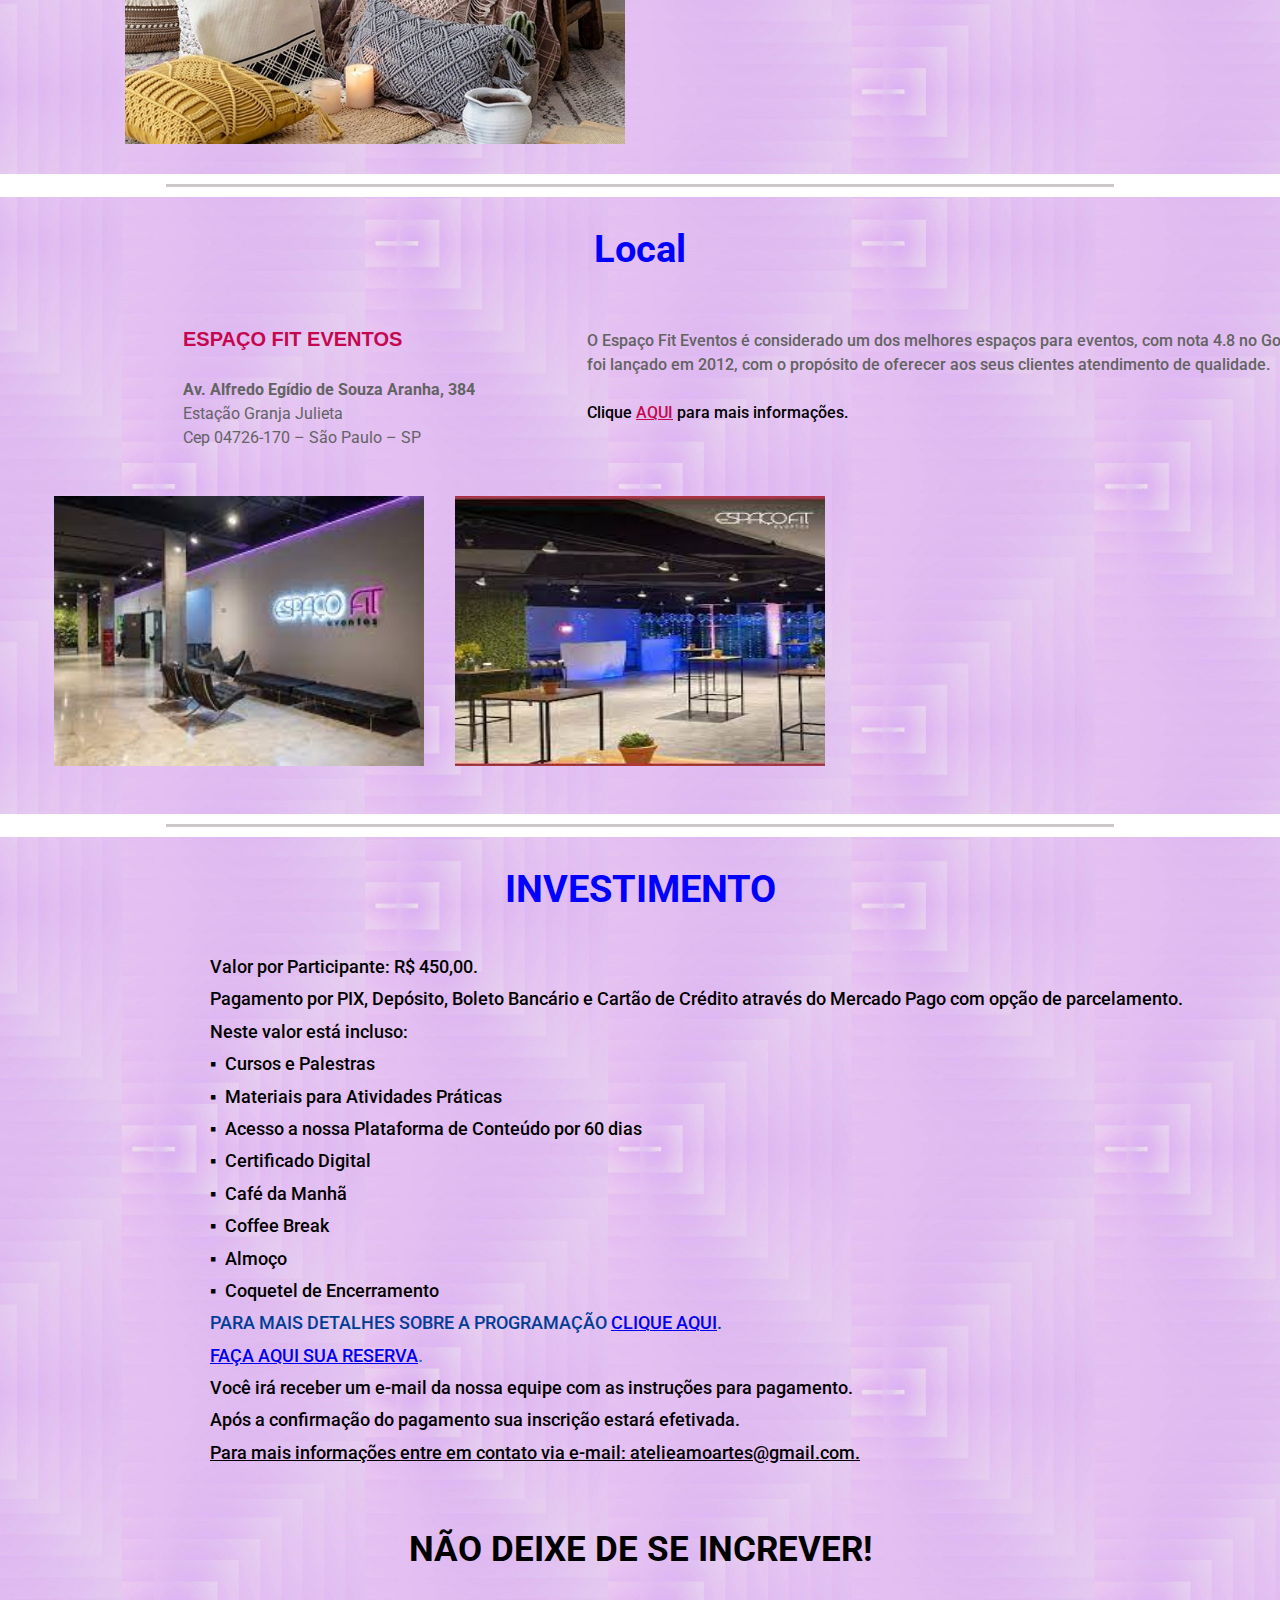
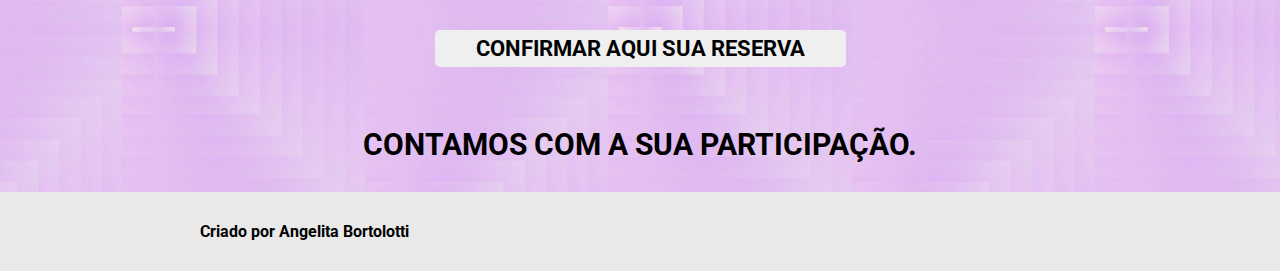
==== commit 256f8670: "Tarefa 6 - Código HTML do seu site" ====
--- a/index.html
+++ b/index.html
@@ -5,14 +5,14 @@
     <meta http-equiv="X-UA-Compatible" content="IE=edge">
     <meta name="viewport" content="width=device-width, initial-scale=1.0">
     <title>workshopmacrame</title>
-    <link rel="stylesheet" type="text/css" href="./CSS/CSSindex.css">
+    <link rel="stylesheet" type="text/css" href="/CSS/pagina1.css">
     <link rel="preconnect" href="https://fonts.gstatic.com">
     <link href="https://fonts.googleapis.com/css2?family=Roboto:wght@400;700&display=swap" rel="stylesheet">
 </head>
     <body>
         <ul class="menu">
           <li class="logo">
-            <a href="#"><img src="./Imagem/Logotipo.JPG" alt="Logotipo"></a>
+            <a href="#"><img src="/Imagem/Logotipo.JPG" alt="Logotipo"></a>
           <li class="lupa">
             <span class="lupaicone"></span>
             <input type="text" class="lupainput" placeholder="Pesquisar">
@@ -21,7 +21,7 @@
           <li><a href="Index2.html">Programação</a></li>
           <li><a href="#">Página inicial</a></li>
         </ul>
-        <script src="./Javascript/IndexMenu.js"></script>
+        <script src="/Javascript/IndexMenu.js"></script>
       
       <section>  
         <div class="menu-texto">
@@ -66,7 +66,7 @@
         <div class="content-container">
           <div class="content" id="content1">
             <div class="content-inner">
-              <img src="./Imagem/Aprender.JPG" alt="Aprender" class="Aprender">
+              <img src="/Imagem/Aprender.JPG" alt="Aprender" class="Aprender">
               <p style="text-decoration: underline;">VAMOS APRENDER OS 7 PRINCIPAIS PONTOS DE MACRAMÊ E COMO APLICAR NO SEU ARTESANATO.</p>
               <br>
               <p>1) Laçada inicial e nó cabeça</p>
@@ -81,7 +81,7 @@
         
           <div class="content" id="content2">
             <div class="content-inner">
-              <img src="./Imagem/Pratica.JPG" alt="Pratica" class="Pratica">
+              <img src="/Imagem/Pratica.JPG" alt="Pratica" class="Pratica">
               <p style="text-decoration: underline;">VAMOS COLOCAR EM PRÁTICA CADA UM DOS PONTOS. SERÁ DISPONIBILIZADO MATERIAL E MONITORES ESTARÃO DISPONÍVEIS PARA AUXILIÁ-LOS.</p>
               <br>
               <p>VOCÊ TAMBÉM TERÁ ACESSO A UM PORTIFÓLIO ON-LINE COM FOTOS E MATERIAIS DE SUPORTE GRATUITAMENTE PARA CONSULTA E DOWNLOAD DURANTE 60 DIAS.</p>
@@ -92,7 +92,7 @@
         
           <div class="content" id="content3">
             <div class="content-inner">
-              <img src="./Imagem/Networking.JPG" alt="Networking" class="Networking">
+              <img src="/Imagem/Networking.JPG" alt="Networking" class="Networking">
               <p style="text-decoration: underline;">NESSE EVENTO VOCÊ TERÁ A OPORTUNIDADE DE CONHECER PESSOAS COM O MESMO INTERESSE EM COMUM.</p>
               <br>
               <p>OS PARTICIPANTES TEM A OPORTUNIDADE DE INTERAGIR, DIVIDINDO CONHECIMENTOS ESCLARECENDO DÚVIDAS E NA TROCA DE EXPERIÊNCIAS.</p>
@@ -105,12 +105,12 @@
       <div class="containerfotos">
          <div class="image-container">
           <div class="image-frame">
-              <img src="./Imagem/Mostruario1.jpg" alt="Mostruario1" id="Mostruario1" class="active">
-              <img src="./Imagem/Mostruario2.jpg" alt="Mostruario2" id="Mostruario2">
-              <img src="./Imagem/Mostruario3.jpg" alt="Mostruario3" id="Mostruario3">
-              <img src="./Imagem/Mostruario4.jpg" alt="Mostruario4" id="Mostruario4">
-              <img src="./Imagem/Mostruario5.jpg" alt="Mostruario5" id="Mostruario5">
-              <img src="./Imagem/Mostruario6.jpg" alt="Mostruario6" id="Mostruario6">
+              <img src="/Imagem/Mostruario1.jpg" alt="Mostruario1" id="Mostruario1" class="active">
+              <img src="/Imagem/Mostruario2.jpg" alt="Mostruario2" id="Mostruario2">
+              <img src="/Imagem/Mostruario3.jpg" alt="Mostruario3" id="Mostruario3">
+              <img src="/Imagem/Mostruario4.jpg" alt="Mostruario4" id="Mostruario4">
+              <img src="/Imagem/Mostruario5.jpg" alt="Mostruario5" id="Mostruario5">
+              <img src="/Imagem/Mostruario6.jpg" alt="Mostruario6" id="Mostruario6">
               <button id="previousButton" class="arrow-button">&#8249;</button>
               <button id="nextButton" class="arrow-button">&#8250;</button>
           </div>
@@ -148,8 +148,8 @@
         </table>
 
           <div class="localfotos">
-           <img src="./Imagem/Local1.jfif" alt="Local1" id="Local1">
-           <img src="./Imagem/Local2.jfif" alt="Local2" id="Local2">
+           <img src="/Imagem/Local1.jfif" alt="Local1" id="Local1">
+           <img src="/Imagem/Local2.jfif" alt="Local2" id="Local2">
            <iframe src="https://www.google.com/maps/embed?pb=!1m18!1m12!1m3!1d3655.246444810152!2d-46.716791385020784!3d-23.631343684648257!2m3!1f0!2f0!3f0!3m2!1i1024!2i768!4f13.1!3m3!1m2!1s0x94ce517d424d4467%3A0x6091ed3703aaf0c4!2sEspa%C3%A7o%20Fit%20Eventos%20-%20Na%C3%A7%C3%B5es%20Unidas!5e0!3m2!1spt-BR!2sbr!4v1686802583160!5m2!1spt-BR!2sbr" width="600" height="450" style="border:0;" allowfullscreen="" loading="lazy" referrerpolicy="no-referrer-when-downgrade" id="mapa1"></iframe>
           </div> 
 
@@ -200,4 +200,4 @@
       </section>
       
     </body>
-</html>
+</html>--- a/CSS/pagina1.css
+++ b/CSS/pagina1.css
@@ -0,0 +1,412 @@
+@import url("https://fonts.googleapis.com/css2?family=Roboto:ital,wght@0,100;0,300;0,400;0,500;0,700;0,900;1,100;1,300;1,400;1,500;1,700;1,900&display=swap");
+
+*{
+    margin: 0;
+    font-family: 'Roboto', Arial;
+}
+
+ul.menu {
+    list-style-type: none;
+    padding: 0;
+    overflow: hidden;
+    position: fixed;
+    top: 0;
+    width: 100%;
+    z-index: 9999;
+    background-color:#f1e7e8;
+    transition: background-color 0.3s ease;
+}
+
+ul.menu li {
+    float: right;
+}
+  
+ul.menu li a {
+    color: #000000;
+    display: block;
+    text-align: center;
+    padding: 20px 20px;
+    text-decoration: none;
+    font-family: 'Roboto', sans-serif;
+    font-weight: bold;
+    transition: color 0.3s ease;
+}
+
+ul.menu.scrolled li a {
+    color: #ffffff;
+}
+  
+ul.menu li.logo {
+    float: left;
+    padding: 0;
+}
+
+ul.menu li.logo a {
+    padding: 0;
+}
+
+ul.menu li.logo img {
+    display: inline-block;
+    max-height: 40px;
+    max-width: auto;
+    padding: 8px 0px 8px 28px;
+    vertical-align: middle
+}
+
+.lupa {
+    display: flex;
+    align-items: center;
+    margin-right: 10px;
+    margin-left: 10px;
+    margin-top: 20px;
+}
+
+.lupaicone {
+    width: 20px;
+    height: 20px;
+    font-weight: bold;
+    background-image: url(/Imagem/Lupa.png);
+    background-size: cover;
+    cursor: pointer;
+}
+
+.lupainput {
+    display: none;
+    width: 300px;
+    padding: 5px;
+}
+
+.lupa.active .lupainput {
+    display: inline-block;
+}
+
+
+.menu-texto {
+    margin-top: 51px;
+    padding: 95px 0px 115px 14px;
+    background-image: url("/Imagem/BackgroundMenu.jpg");
+    background-size: cover;
+    position: relative;
+    text-align: center;
+    color: #050505;
+    font-family: 'Roboto', sans-serif;
+    font-weight: bold;
+    line-height: normal;
+}
+
+.menu-título1 {
+    font-size: 18px;
+    margin-bottom: 35px;
+}  
+
+.menu-título2 {
+    font-size: 88px;
+}
+
+.menu-título3 {
+    font-size: 88px;
+}
+
+.menu-título4 {
+    font-size: 40px;
+    margin-bottom: 50px;
+}
+
+.menu-título5 {
+    font-size: 35px;
+}
+
+.banner1 {
+    border-top: 10px solid #c4bfbfb2;
+    width: 100%;
+    list-style-type: none;
+    background-image: url("/Imagem/Fundo2.jpeg");
+    background-position: center;
+    text-align: center;
+    background-size: cover;
+    font-size: 38px;
+    font-weight: bold;
+    color:aliceblue;
+    padding: 30px 0px 5px 0px;
+    line-height: normal;
+}
+
+.banner1 p {
+  margin-bottom: 25px;
+}
+
+.banner2 {
+    text-align: center;
+    padding: 30px 0px 30px 0px;
+    background-image: url("/Imagem/Fundo3.jpg");
+    background-position: center;
+    background-size: cover;
+}
+
+.botao {
+  display: inline-block;
+  font-size: 22px;
+  border: 1px solid transparent;
+  padding: 5px 40px 5px 40px;
+  border-radius: 5px;
+  font-weight: bold;
+  cursor: pointer;
+  transition: box-shadow 0.3s ease;
+}
+
+.botao:hover {
+  box-shadow: 0 4px 8px rgba(0, 0, 0, 0.2);
+}
+
+.banner3 {
+    padding: 30px;
+    text-align: center;
+    font-size: 38px;
+    line-height: normal;
+    background-image: url("/Imagem/Fundo3.jpg");
+    background-size: cover;
+          
+}
+
+.container {
+    display: flex;
+}
+  
+  .title {
+    flex: 1;
+    padding: 10px;
+    text-align: center;
+    font-size: 17pt;
+    color: #0000ff;
+    font-family: 'Roboto', sans-serif;
+    font-weight: bold;
+    vertical-align: baseline;
+    background-image: url("/Imagem/Fundo3.jpg");
+    background-size: cover;
+    cursor: pointer;
+}
+  
+.content-container {
+    display: flex;
+    justify-content: space-between;
+}
+  
+.content {
+    flex: 1;
+    padding: 10px;
+    text-align: left;
+    background-image: url("/Imagem/Fundo3.jpg");
+    background-size: cover;
+    display: none;
+}
+  
+  .content-inner {
+    max-width: 100%; /* Define a largura máxima para que o conteúdo não ultrapasse o espaço do título */
+}
+
+.containerfotos {
+    display: flex;
+    justify-content: center;
+    align-items: center;
+    background-image: url("/Imagem/Fundo3.jpg");
+    background-size: cover;
+    padding: 30px;
+}
+
+.image-container,
+.video-container {
+    margin-right: 30px;
+}
+
+.image-frame {
+    width: 500px;
+    height: 400px;
+    position: relative;
+    overflow: hidden;
+}
+
+.image-frame img {
+    display: none;
+    width: 100%;
+    height: 100%;
+    object-fit: cover;
+}
+
+.image-frame img.active {
+    display: block;
+}
+
+#previousButton,
+#nextButton {
+    position: absolute;
+    top: 50%;
+    transform: translateY(-50%);
+    background-color: transparent;
+    border: none;
+    font-size: 24px;
+    color: white;
+    cursor: pointer;
+}
+
+#previousButton {
+    left: 10px;
+}
+
+#nextButton {
+    right: 10px;
+}
+
+.video-frame {
+    width: 500px;
+    height: 400px;
+}
+
+.arrow-button {
+    cursor: pointer;
+}
+
+.banner4 {
+    list-style-type: none;
+    text-align: center;
+    overflow: hidden;
+    line-height: normal;
+    background-image: url("/Imagem/Fundo3.jpg");
+    background-position: center;
+    background-size: cover;
+    font-size: 20px;
+    padding: 30px;
+}
+
+table {
+    width: 1300px;
+    height: 100px;
+    padding: 50px 0px 30px 150px;
+}
+
+.localizacao1 {
+    width: 400px;
+    color: #636363;
+    font-family: Roboto, Arial;
+    font-size: 16px;
+    text-align: left;
+    vertical-align: text-top;
+    line-height: 1.5;
+}
+
+.localizacao1 h4 {
+    color: #c4074e;
+    font-family: Arial;
+    font-size: 20px;
+    font-weight: 700;
+}
+
+.localizacao1 p1 {
+    font-weight: 700;
+}
+
+.localizacao2 {
+    text-align: left;
+    color: #636363;
+    font-family: Roboto, Arial;
+    font-size: 16px;
+    font-weight: 500;
+    line-height: 1.5;
+    vertical-align: text-top;
+}
+
+.localizacao2 p2 {
+    color: #000000;
+}
+
+.localizacao2 p2 a {
+    color: #c4074e; 
+}
+
+#mapa1,
+#Local1,
+#Local2  {
+    width: 370px;
+    height: 270px;
+    padding: 13px;
+}
+
+.banner5 {
+    list-style-type: none;
+    text-align: left;
+    overflow: hidden;
+    background-image: url("/Imagem/Fundo3.jpg");
+    background-position: center;
+    background-size: cover;
+    font-size: 16px;
+    padding: 30px;
+}
+
+.banner5 h2 {
+    color: blue;
+    font-size: 38px;
+    text-align: center;
+    margin-bottom: 40px;
+}
+ 
+.bannertexto5 {
+    color:#000000;
+    font-size: 18px;
+    text-align: left;
+    font-family: Roboto, Arial;
+    font-weight: 500;
+    padding: 0px 0px 0px 180px;
+    line-height: 1.8;
+}
+
+.marker::before {
+    content: "▪";
+    margin-right: 0.5em;
+}
+
+.p1 {
+    color:#003e96
+}
+
+.p2 {
+    color:#1e73be
+}
+
+.p3 {
+    text-decoration: underline
+}
+
+.banner6 {
+    list-style-type: none;
+    text-align: center;
+    overflow: hidden;
+    line-height: normal;
+    background-image: url("/Imagem/Fundo3.jpg");
+    background-position: center;
+    background-size: cover;
+    font-family: Roboto, Arial;
+    font-weight: 700;
+}
+
+.banner6 h5 {
+    font-size: 35px;
+    padding: 30px 0px 30px 0px;
+}
+
+.banner6 h6 {
+    font-size: 30px;
+    padding: 30px 0px 30px 0px;
+}
+
+hr {
+    border: 5px;
+    border-top: 3px solid #c4bfbfd6;
+    width: 74%;
+    margin: 10px auto;
+}
+
+.author {
+    font-size: 19px;
+    text-align: left;
+    padding: 30px 200px 30px 200px;
+    background-color: #e9e9e9;
+}